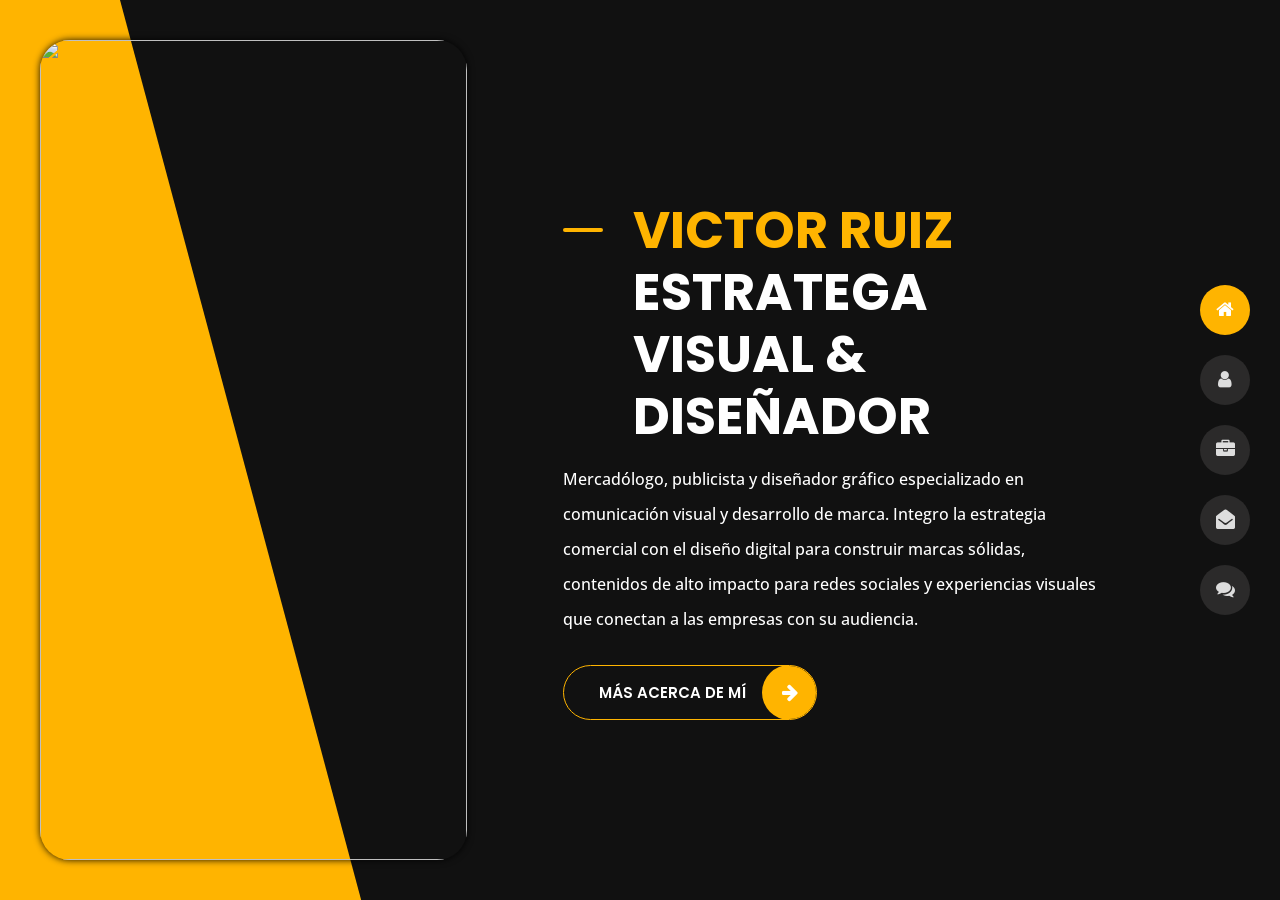
==== dark.html @ c6963984 "Añadir portafolio de Victor Ruiz" ====
﻿<!DOCTYPE html>
<html lang="en">
  <head>
    <meta charset="utf-8">
    <title>Tunis - Personal Portfolio</title>
    <meta name="viewport" content="width=device-width, initial-scale=1">
    <!-- Template Google Fonts -->
    <link href="https://fonts.googleapis.com/css?family=Poppins:400,400i,500,500i,600,600i,700,700i,800,800i,900,900i" rel="stylesheet">
    <link href="https://fonts.googleapis.com/css?family=Open+Sans:300,400,400i,600,600i,700" rel="stylesheet">
    <!-- Template CSS Files -->
    <link href="css/bootstrap.min.css" rel="stylesheet">
    <link href="css/component.css" rel="stylesheet">
    <link href="css/circle.css" rel="stylesheet">
    <link href="css/font-awesome.min.css" rel="stylesheet">
    <link href="css/style.css" rel="stylesheet">
    <!-- CSS Skin File -->
    <link href="css/skins/yellow.css" rel="stylesheet">
    <!-- Modernizr JS File -->
    <script src="js/modernizr.min.js"></script>
  </head>
  <body class="dark home-page">
    <!-- PRELOADER STARTS -->
    <div id="preloader">
      <div class="line"></div>
    </div>
    <!-- PRELOADER ENDS -->
    <!-- Header Starts -->
    <header class="header" id="navbar-collapse-toggle">
      <!-- Fixed Navigation Starts -->
      <ul id="desktop-nav" class="icon-menu d-none d-lg-block">
        <li class="icon-box desktop-nav-element active">
          <i class="fa fa-home"></i>
          <div>
            <h2>Home</h2>
          </div>
        </li>
        <li class="icon-box desktop-nav-element">
          <i class="fa fa-user"></i>
          <div>
            <h2>About</h2>
          </div>
        </li>
        <li class="icon-box desktop-nav-element">
          <i class="fa fa-briefcase"></i>
          <div>
            <h2>Portfolio</h2>
          </div>
        </li>
        <li class="icon-box desktop-nav-element">
          <i class="fa fa-envelope-open"></i>
          <div>
            <h2>Contact</h2>
          </div>
        </li>
        <li class="icon-box desktop-nav-element">
          <i class="fa fa-comments"></i>
          <div>
            <h2>Blog</h2>
          </div>
        </li>
      </ul>
      <!-- Fixed Navigation Ends -->
      <!-- Mobile Menu Starts -->
      <nav class="d-block d-lg-none">
        <div class="inputmobile" id="inputmobile">
          <div id="trigger-mobile" class="trigger-mobile">
            <span></span>
            <span></span>
            <span></span>
          </div>
          <ul class="list-unstyled" id="mobile-nav">
            <li class="mobile-nav-element home-link active">
              <div>
                <i class="fa fa-home"></i>
                <span>Home</span>
              </div>
            </li>
            <li class="mobile-nav-element">
              <div>
                <i class="fa fa-user"></i>
                <span>About</span>
              </div>
            </li>
            <li class="mobile-nav-element">
              <div>
                <i class="fa fa-folder-open"></i>
                <span>Portfolio</span>
              </div>
            </li>
            <li class="mobile-nav-element">
              <div>
                <i class="fa fa-envelope-open"></i>
                <span>Contact</span>
              </div>
            </li>
            <li class="mobile-nav-element">
              <div>
                <i class="fa fa-comments"></i>
                <span>Blog</span>
              </div>
            </li>
          </ul>
        </div>
      </nav>
      <!-- Mobile Menu Ends -->
    </header>
    <!-- Header Ends -->
    <!-- Main Content Starts -->
    <div class="pages">
      <!-- Home Starts -->
      <div class="page page--current" id="home">
        <div class="home">
          <div class="container-fluid main-container container-home p-0">
            <div class="color-block d-none d-lg-block"></div>
            <div class="row home-details-container align-items-center">
			  <img class="col-lg-4 position-fixed d-none d-lg-block" src="http://via.placeholder.com/746x1020.jpg" alt="">
              <div class="col-12 col-lg-8 offset-lg-4 home-details text-left text-sm-center text-lg-left">
                <div>
                  <img src="http://via.placeholder.com/300x300.jpg" class="img-fluid main-img-mobile d-none d-sm-block d-lg-none" alt="my picture">
                  <h1 class="text-uppercase poppins-font">Victor Ruiz <span>Estratega Visual &amp; Diseñador</span>
                  </h1>
                  <p class="open-sans-font">Mercadólogo, publicista y diseñador gráfico especializado en comunicación visual y desarrollo de marca. Integro la estrategia comercial con el diseño digital para construir marcas sólidas, contenidos de alto impacto para redes sociales y experiencias visuales que conectan a las empresas con su audiencia.</p>
                  <a id="link-about" class="button">
                    <span class="button-text">Más acerca de mí</span>
                    <span class="button-icon fa fa-arrow-right"></span>
                  </a>
                </div>
              </div>
            </div>
          </div>
        </div>
      </div>
      <!-- Home Ends -->
      <!-- About Starts -->
      <div class="page" id="about">
        <!-- Main Content Starts -->
        <!-- Section Title Starts -->
        <div class="title-section text-left text-sm-center">
          <h2>ACERCA DE <span>MÍ</span>
          </h2>
          <span class="title-bg">VICTOR RUIZ</span>
        </div>
        <!-- Section Title Ends -->
        <div class="about">
          <div class="main-content">
            <div class="container">
              <div class="row">
                <!-- Personal Info Starts -->
                <div class="col-12 col-lg-5 col-xl-6">
                  <div class="row">
                    <div class="col-12">
                      <h3 class="text-uppercase custom-title mb-0 ft-wt-600">INFORMACIÓN PERSONAL</h3>
                    </div>
                    <div class="col-12 d-block d-sm-none">
                      <img src="http://via.placeholder.com/300x300.jpg" class="img-fluid main-img-mobile" alt="my picture">
                    </div>
                    <div class="col-6">
                      <ul class="about-list list-unstyled open-sans-font">
                        <li>
                          <span class="title">Nombres:</span>
                          <span class="value d-block d-sm-inline-block d-lg-block d-xl-inline-block">Victor Jesus</span>
                        </li>
                        <li>
                          <span class="title">Apellidos:</span>
                          <span class="value d-block d-sm-inline-block d-lg-block d-xl-inline-block">Ruiz Morales</span>
                        </li>
                        <li>
                          <span class="title">Edad:</span>
                          <span class="value d-block d-sm-inline-block d-lg-block d-xl-inline-block">25 años</span>
                        </li>
                        <li>
                          <span class="title">Freelance :</span>
                          <span class="value d-block d-sm-inline-block d-lg-block d-xl-inline-block">Disponible</span>
                        </li>
                      </ul>
                    </div>
                    <div class="col-6">
                      <ul class="about-list list-unstyled open-sans-font">
                        <li>
                          <span class="title">Ubicación:</span>
                          <span class="value d-block d-sm-inline-block d-lg-block d-xl-inline-block">Puebla</span>
                        </li>
                        <li>
                          <span class="title">Teléfono:</span>
                          <span class="value d-block d-sm-inline-block d-lg-block d-xl-inline-block">+52 222 174 9672</span>
                        </li>
                        <li>
                          <span class="title">Email :</span>
                          <span class="value d-block d-sm-inline-block d-lg-block d-xl-inline-block">victxr.ruiz@gmail.com</span>
                        </li>
                        <li>
                          <span class="title">Idiomas:</span>
                          <span class="value d-block d-sm-inline-block d-lg-block d-xl-inline-block">Español, Inglés (B2)</span>
                        </li>
                      </ul>
                    </div>
                    <div class="col-12 mt-3">
                      <a class="button" href="#">
                        <span class="button-text">Descargar CV</span>
                        <span class="button-icon fa fa-download"></span>
                      </a>
                    </div>
                  </div>
                </div>
                <!-- Personal Info Ends -->
                <!-- Boxes Starts -->
                <div class="col-12 col-lg-7 col-xl-6 mt-5 mt-lg-0">
                  <div class="row">
                    <div class="col-6">
                      <div class="box-stats with-margin">
                        <h3 class="poppins-font position-relative">3</h3>
                        <p class="open-sans-font m-0 position-relative text-uppercase">años de <span class="d-block">experiencia</span>
                        </p>
                      </div>
                    </div>
                    <div class="col-6">
                      <div class="box-stats with-margin">
                        <h3 class="poppins-font position-relative">50</h3>
                        <p class="open-sans-font m-0 position-relative text-uppercase">proyectos <span class="d-block">realizados</span>
                        </p>
                      </div>
                    </div>
                    <div class="col-6 mx-auto">
                      <div class="box-stats">
                        <h3 class="poppins-font position-relative">5</h3>
                        <p class="open-sans-font m-0 position-relative text-uppercase">marcas y <span class="d-block">empresas</span>
                        </p>
                      </div>
                    </div>
                  </div>
                </div>
                <!-- Boxes Ends -->
              </div>
              <hr class="separator">
              <!-- Skills Starts -->
              <div class="row">
                <div class="col-12">
                  <h3 class="text-uppercase pb-4 pb-sm-5 mb-3 mb-sm-0 text-left text-sm-center custom-title ft-wt-600">MIS HABILIDADES</h3>
                </div>
                <div class="col-6 col-md-3 mb-3 mb-sm-5">
                  <div class="c100 p80">
                    <span>80%</span>
                    <div class="slice">
                      <div class="bar"></div>
                      <div class="fill"></div>
                    </div>
                  </div>
                  <h6 class="text-uppercase open-sans-font text-center mt-2 mt-sm-4">Photoshop</h6>
                </div>
                <div class="col-6 col-md-3 mb-3 mb-sm-5">
                  <div class="c100 p70">
                    <span>70%</span>
                    <div class="slice">
                      <div class="bar"></div>
                      <div class="fill"></div>
                    </div>
                  </div>
                  <h6 class="text-uppercase open-sans-font text-center mt-2 mt-sm-4">Illustrator</h6>
                </div>
                <div class="col-6 col-md-3 mb-3 mb-sm-5">
                  <div class="c100 p60">
                    <span>60%</span>
                    <div class="slice">
                      <div class="bar"></div>
                      <div class="fill"></div>
                    </div>
                  </div>
                  <h6 class="text-uppercase open-sans-font text-center mt-2 mt-sm-4">Lightroom</h6>
                </div>
                <div class="col-6 col-md-3 mb-3 mb-sm-5">
                  <div class="c100 p50">
                    <span>50%</span>
                    <div class="slice">
                      <div class="bar"></div>
                      <div class="fill"></div>
                    </div>
                  </div>
                  <h6 class="text-uppercase open-sans-font text-center mt-2 mt-sm-4">Premiere</h6>
                </div>
                <div class="col-6 col-md-3 mb-3 mb-sm-5">
                  <div class="c100 p70">
                    <span>70%</span>
                    <div class="slice">
                      <div class="bar"></div>
                      <div class="fill"></div>
                    </div>
                  </div>
                  <h6 class="text-uppercase open-sans-font text-center mt-2 mt-sm-4">Fotografía</h6>
                </div>
                <div class="col-6 col-md-3 mb-3 mb-sm-5">
                  <div class="c100 p40">
                    <span>40%</span>
                    <div class="slice">
                      <div class="bar"></div>
                      <div class="fill"></div>
                    </div>
                  </div>
                  <h6 class="text-uppercase open-sans-font text-center mt-2 mt-sm-4">Streaming en vivo</h6>
                </div>
                <div class="col-6 col-md-3 mb-3 mb-sm-5">
                  <div class="c100 p65">
                    <span>65%</span>
                    <div class="slice">
                      <div class="bar"></div>
                      <div class="fill"></div>
                    </div>
                  </div>
                  <h6 class="text-uppercase open-sans-font text-center mt-2 mt-sm-4">Meta Ads</h6>
                </div>
                <div class="col-6 col-md-3 mb-3 mb-sm-5">
                  <div class="c100 p65">
                    <span>65%</span>
                    <div class="slice">
                      <div class="bar"></div>
                      <div class="fill"></div>
                    </div>
                  </div>
                  <h6 class="text-uppercase open-sans-font text-center mt-2 mt-sm-4">IA Creativa</h6>
                </div>
              </div>
              <!-- Skills Ends -->
              <hr class="separator mt-1">
              <!-- Experience & Education Starts -->
              <div class="row">
                <div class="col-12">
                  <h3 class="text-uppercase pb-5 mb-0 text-left text-sm-center custom-title ft-wt-600">MI TRAYECTORIA</h3>
                </div>
                <div class="col-lg-6 m-15px-tb">
                  <div class="resume-box">
                    <ul>
                      <li>
                        <div class="icon">
                          <i class="fa fa-briefcase"></i>
                        </div>
                        <span class="time open-sans-font text-uppercase">ENERO 2025 – ACTUALIDAD</span>
                        <h5 class="poppins-font text-uppercase">DISEÑADOR GRÁFICO <span class="place open-sans-font">UNIVERSIDAD DEL VALLE DE PUEBLA</span>
                        </h5>
                        <p class="open-sans-font">Desarrollo de contenido gráfico y audiovisual para redes sociales institucionales y marcas relacionadas, incluyendo UNIVATOUR, VICELO e ICOSUR. Diseño de identidades gráficas, materiales publicitarios y piezas de comunicación para eventos institucionales y comerciales. Realización de fotografía de eventos y producto, así como operación de cámaras y sistemas TriCaster para transmisiones en vivo.</p>
                      </li>
                      <li>
                        <div class="icon">
                          <i class="fa fa-briefcase"></i>
                        </div>
                        <span class="time open-sans-font text-uppercase">AGOSTO 2022 – MAYO 2023</span>
                        <h5 class="poppins-font text-uppercase">COMUNICACIÓN SOCIAL Y DISEÑO GRÁFICO <span class="place open-sans-font">INSTITUTO DE LA JUVENTUD DEL MUNICIPIO DE PUEBLA</span>
                        </h5>
                        <p class="open-sans-font">Diseño de materiales gráficos de gran formato para eventos institucionales, incluyendo banners y paredes gráficas. Creación de contenido para redes sociales dirigido al público juvenil y colaboración en la estrategia de comunicación e imagen institucional.</p>
                      </li>
                      <li>
                        <div class="icon">
                          <i class="fa fa-briefcase"></i>
                        </div>
                        <span class="time open-sans-font text-uppercase">FEBRERO 2022 – AGOSTO 2022</span>
                        <h5 class="poppins-font text-uppercase">AUXILIAR DE DISEÑO GRÁFICO <span class="place open-sans-font">GLOBAL MEDIA INVESTMENT</span>
                        </h5>
                        <p class="open-sans-font">Diseño de contenido para redes sociales y desarrollo de materiales gráficos para marcas como Talina Salinas Beauty Studio, G Life, Universidad UHS y Tiendas Neto, siguiendo sus manuales de identidad y lineamientos visuales.</p>
                      </li>
                      <li>
                        <div class="icon">
                          <i class="fa fa-briefcase"></i>
                        </div>
                        <span class="time open-sans-font text-uppercase">MAYO 2021 – ENERO 2022</span>
                        <h5 class="poppins-font text-uppercase">COMMUNITY MANAGER <span class="place open-sans-font">PAVELO'S PIZZA</span>
                        </h5>
                        <p class="open-sans-font">Gestión de redes sociales, creación de contenido digital y atención a la comunidad. Producción de fotografía de producto y videos publicitarios para plataformas digitales.</p>
                      </li>
                    </ul>
                  </div>
                </div>
                <div class="col-lg-6 m-15px-tb">
                  <div class="resume-box">
                    <ul>
                      <li>
                        <div class="icon">
                          <i class="fa fa-graduation-cap"></i>
                        </div>
                        <span class="time open-sans-font text-uppercase">AGOSTO 2025 – DICIEMBRE 2026</span>
                        <h5 class="poppins-font text-uppercase">MAESTRÍA EN DISEÑO GRÁFICO DIGITAL <span class="place open-sans-font">INSTITUTO DE ESTUDIOS UNIVERSITARIOS (IEU)</span>
                        </h5>
                        <p class="open-sans-font">Formación especializada en diseño digital, comunicación visual y desarrollo de soluciones gráficas.</p>
                      </li>
                      <li>
                        <div class="icon">
                          <i class="fa fa-graduation-cap"></i>
                        </div>
                        <span class="time open-sans-font text-uppercase">2020 – 2023</span>
                        <h5 class="poppins-font text-uppercase">LICENCIATURA EN MERCADOTECNIA Y PUBLICIDAD <span class="place open-sans-font">INSTITUTO DE ESTUDIOS UNIVERSITARIOS (IEU)</span>
                        </h5>
                        <p class="open-sans-font">Formación en marketing, publicidad, comunicación estratégica y desarrollo de conceptos creativos.</p>
                      </li>
                    </ul>
                  </div>
                </div>
              </div>
              <!-- Experience & Education Ends -->
            </div>
          </div>
        </div>
        <!-- Main Content Ends -->
      </div>
      <!-- About Ends -->
      <!-- Portfolio Starts -->
      <div class="page" id="portfolio">
        <!-- Main Content Starts -->
        <div class="portfolio">
          <!-- Page Title Starts -->
          <div class="title-section text-left text-sm-center">
            <h2>my <span>portfolio</span>
            </h2>
            <span class="title-bg">works</span>
          </div>
          <!-- Page Title Ends -->
          <div class="main-content text-center">
            <div id="grid-gallery" class="container grid-gallery">
              <!-- Portfolio Grid Starts -->
              <div class="grid-wrap">
                <ul class="row grid gridlist">
                  <!-- Portfolio Item Starts -->
                  <li>
                    <figure>
                      <img src="http://via.placeholder.com/895x552.jpg" alt="Portolio Image">
                      <div>
                        <span>Image Project</span>
                      </div>
                    </figure>
                  </li>
                  <!-- Portfolio Item Ends -->
                  <!-- Portfolio Item Starts -->
                  <li>
                    <figure>
                      <img src="http://via.placeholder.com/895x552.jpg" alt="Portolio Image">
                      <div>
                        <span>Youtube Project</span>
                      </div>
                    </figure>
                  </li>
                  <!-- Portfolio Item Ends -->
                  <!-- Portfolio Item Starts -->
                  <li>
                    <figure>
                      <img src="http://via.placeholder.com/895x552.jpg" alt="Portolio Image">
                      <div>
                        <span>Slider Project</span>
                      </div>
                    </figure>
                  </li>
                  <!-- Portfolio Item Ends -->
                  <!-- Portfolio Item Starts -->
                  <li>
                    <figure>
                      <img src="http://via.placeholder.com/895x552.jpg" alt="Portolio Image">
                      <div>
                        <span>Local Video Project</span>
                      </div>
                    </figure>
                  </li>
                  <!-- Portfolio Item Ends -->
                  <!-- Portfolio Item Starts -->
                  <li>
                    <figure>
                      <img src="http://via.placeholder.com/895x552.jpg" alt="Portolio Image">
                      <div>
                        <span>Image Project</span>
                      </div>
                    </figure>
                  </li>
                  <!-- Portfolio Item Ends -->
                  <!-- Portfolio Item Starts -->
                  <li>
                    <figure>
                      <img src="http://via.placeholder.com/895x552.jpg" alt="Portolio Image">
                      <div>
                        <span>Image Project</span>
                      </div>
                    </figure>
                  </li>
                  <!-- Portfolio Item Ends -->
                  <!-- Portfolio Item Starts -->
                  <li>
                    <figure>
                      <img src="http://via.placeholder.com/895x552.jpg" alt="Portolio Image">
                      <div>
                        <span>Image Project</span>
                      </div>
                    </figure>
                  </li>
                  <!-- Portfolio Item Ends -->
                  <!-- Portfolio Item Starts -->
                  <li>
                    <figure>
                      <img src="http://via.placeholder.com/895x552.jpg" alt="Portolio Image">
                      <div>
                        <span>Image Project</span>
                      </div>
                    </figure>
                  </li>
                  <!-- Portfolio Item Ends -->
                  <!-- Portfolio Item Starts -->
                  <li>
                    <figure>
                      <img src="http://via.placeholder.com/895x552.jpg" alt="Portolio Image">
                      <div>
                        <span>Image Project</span>
                      </div>
                    </figure>
                  </li>
                  <!-- Portfolio Item Ends -->
                </ul>
              </div>
              <!-- Portfolio Grid Ends -->
              <!-- Portfolio Details Starts -->
              <div class="slideshow">
                <ul>
                  <!-- Portfolio Item Detail Starts -->
                  <li>
                    <figure>
                      <!-- Project Details Starts -->
                      <figcaption>
                        <h3>Image Project</h3>
                        <div class="row open-sans-font">
                          <div class="col-12 col-sm-6 mb-2">
                            <i class="fa fa-file-text-o pr-2"></i>
                            <span class="project-label">Project </span>: <span class="ft-wt-600 uppercase">Website</span>
                          </div>
                          <div class="col-12 col-sm-6 mb-2">
                            <i class="fa fa-user-o pr-2"></i>
                            <span class="project-label">Client </span>: <span class="ft-wt-600 uppercase">Envato</span>
                          </div>
                          <div class="col-12 col-sm-6 mb-2">
                            <i class="fa fa-code pr-2"></i>
                            <span class="project-label">Langages </span>: <span class="ft-wt-600 uppercase">HTML, CSS, Javascript</span>
                          </div>
                          <div class="col-12 col-sm-6 mb-2">
                            <i class="fa fa-external-link pr-2"></i>
                            <span class="project-label">Preview </span>: <span class="ft-wt-600 uppercase">
                              <a href="#" target="_blank">www.envato.com</a>
                            </span>
                          </div>
                        </div>
                      </figcaption>
                      <!-- Project Details Ends -->
                      <!-- Main Project Content Starts -->
                      <img src="http://via.placeholder.com/895x552.jpg" alt="Portolio Image">
                      <!-- Main Project Content Ends -->
                    </figure>
                  </li>
                  <!-- Portfolio Item Detail Ends -->
                  <!-- Portfolio Item Detail Starts -->
                  <li>
                    <figure>
                      <!-- Project Details Starts -->
                      <figcaption>
                        <h3>Youtube Project</h3>
                        <div class="row open-sans-font">
                          <div class="col-6 mb-2">
                            <i class="fa fa-file-text-o pr-2"></i>
                            <span class="project-label">Project </span>: <span class="ft-wt-600 uppercase">Video</span>
                          </div>
                          <div class="col-6 mb-2">
                            <i class="fa fa-user-o pr-2"></i>
                            <span class="project-label">Client </span>: <span class="ft-wt-600 uppercase">Videohive</span>
                          </div>
                          <div class="col-6 mb-2">
                            <i class="fa fa-code pr-2"></i>
                            <span class="project-label">Langages </span>: <span class="ft-wt-600 uppercase">Adobe After Effects</span>
                          </div>
                          <div class="col-6 mb-2">
                            <i class="fa fa-external-link pr-2"></i>
                            <span class="project-label">Preview </span>: <span class="ft-wt-600 uppercase">
                              <a href="#" target="_blank">www.videohive.net</a>
                            </span>
                          </div>
                        </div>
                      </figcaption>
                      <!-- Project Details Ends -->
                      <!-- Main Project Content Starts -->
                      <div class="videocontainer">
                        <iframe class="youtube-video" src="https://www.youtube.com/embed/7e90gBu4pas?enablejsapi=1&version=3&playerapiid=ytplayer" allowfullscreen></iframe>
                      </div>
                      <!-- Main Project Content Ends -->
                    </figure>
                  </li>
                  <!-- Portfolio Item Detail Ends -->
                  <!-- Portfolio Item Detail Starts -->
                  <li>
                    <figure>
                      <!-- Project Details Starts -->
                      <figcaption>
                        <h3>Slider Project</h3>
                        <div class="row open-sans-font">
                          <div class="col-6 mb-2">
                            <i class="fa fa-file-text-o pr-2"></i>
                            <span class="project-label">Project </span>: <span class="ft-wt-600 uppercase">Website</span>
                          </div>
                          <div class="col-6 mb-2">
                            <i class="fa fa-user-o pr-2"></i>
                            <span class="project-label">Client </span>: <span class="ft-wt-600 uppercase">Themeforest</span>
                          </div>
                          <div class="col-6 mb-2">
                            <i class="fa fa-code pr-2"></i>
                            <span class="project-label">Langages </span>: <span class="ft-wt-600 uppercase">HTML, CSS, Javascript</span>
                          </div>
                          <div class="col-6 mb-2">
                            <i class="fa fa-external-link pr-2"></i>
                            <span class="project-label">Preview </span>: <span class="ft-wt-600 uppercase">
                              <a href="#" target="_blank">www.themeforest.net</a>
                            </span>
                          </div>
                        </div>
                      </figcaption>
                      <!-- Project Details Ends -->
                      <!-- Main Project Content Starts -->
                      <div id="slider" class="carousel slide portfolio-slider" data-ride="carousel" data-interval="false">
                        <ol class="carousel-indicators">
                          <li data-target="#slider" data-slide-to="0" class="active"></li>
                          <li data-target="#slider" data-slide-to="1"></li>
                          <li data-target="#slider" data-slide-to="2"></li>
                        </ol>
                        <!-- The slideshow -->
                        <div class="carousel-inner">
                          <div class="carousel-item active">
                            <img src="http://via.placeholder.com/895x552.jpg" alt="slide 1">
                          </div>
                          <div class="carousel-item">
                            <img src="http://via.placeholder.com/895x552.jpg" alt="slide 2">
                          </div>
                          <div class="carousel-item">
                            <img src="http://via.placeholder.com/895x552.jpg" alt="slide 3">
                          </div>
                        </div>
                      </div>
                      <!-- Main Project Content Ends -->
                    </figure>
                  </li>
                  <!-- Portfolio Item Detail Ends -->
                  <!-- Portfolio Item Detail Starts -->
                  <li>
                    <figure>
                      <!-- Project Details Starts -->
                      <figcaption>
                        <h3>Local Video Project</h3>
                        <div class="row open-sans-font">
                          <div class="col-6 mb-2">
                            <i class="fa fa-file-text-o pr-2"></i>
                            <span class="project-label">Project </span>: <span class="ft-wt-600 uppercase">Video</span>
                          </div>
                          <div class="col-6 mb-2">
                            <i class="fa fa-user-o pr-2"></i>
                            <span class="project-label">Client </span>: <span class="ft-wt-600 uppercase">Videohive</span>
                          </div>
                          <div class="col-6 mb-2">
                            <i class="fa fa-code pr-2"></i>
                            <span class="project-label">Langages </span>: <span class="ft-wt-600 uppercase">Adobe Premium</span>
                          </div>
                          <div class="col-6 mb-2">
                            <i class="fa fa-external-link pr-2"></i>
                            <span class="project-label">Preview </span>: <span class="ft-wt-600 uppercase">
                              <a href="#" target="_blank">www.envato.com</a>
                            </span>
                          </div>
                        </div>
                      </figcaption>
                      <!-- Project Details Ends -->
                      <!-- Main Project Content Starts -->
                      <video id="video" class="responsive-video" controls poster="img/projects/project-1.jpg">
                        <source src="img/projects/video.mp4" type="video/mp4">
                      </video>
                      <!-- Main Project Content Ends -->
                    </figure>
                  </li>
                  <!-- Portfolio Item Detail Ends -->
                  <!-- Portfolio Item Detail Starts -->
                  <li>
                    <figure>
                      <!-- Project Details Starts -->
                      <figcaption>
                        <h3>Image Project</h3>
                        <div class="row open-sans-font">
                          <div class="col-6 mb-2">
                            <i class="fa fa-file-text-o pr-2"></i>
                            <span class="project-label">Project </span>: <span class="ft-wt-600 uppercase">Website</span>
                          </div>
                          <div class="col-6 mb-2">
                            <i class="fa fa-user-o pr-2"></i>
                            <span class="project-label">Client </span>: <span class="ft-wt-600 uppercase">Envato</span>
                          </div>
                          <div class="col-6 mb-2">
                            <i class="fa fa-code pr-2"></i>
                            <span class="project-label">Langages </span>: <span class="ft-wt-600 uppercase">HTML, CSS, Javascript</span>
                          </div>
                          <div class="col-6 mb-2">
                            <i class="fa fa-external-link pr-2"></i>
                            <span class="project-label">Preview </span>: <span class="ft-wt-600 uppercase">
                              <a href="#" target="_blank">www.envato.com</a>
                            </span>
                          </div>
                        </div>
                      </figcaption>
                      <!-- Project Details Ends -->
                      <!-- Main Project Content Starts -->
                      <img src="http://via.placeholder.com/895x552.jpg" alt="Portolio Image">
                      <!-- Main Project Content Ends -->
                    </figure>
                  </li>
                  <!-- Portfolio Item Detail Ends -->
                  <!-- Portfolio Item Detail Starts -->
                  <li>
                    <figure>
                      <!-- Project Details Starts -->
                      <figcaption>
                        <h3>Image Project</h3>
                        <div class="row open-sans-font">
                          <div class="col-6 mb-2">
                            <i class="fa fa-file-text-o pr-2"></i>
                            <span class="project-label">Project </span>: <span class="ft-wt-600 uppercase">Website</span>
                          </div>
                          <div class="col-6 mb-2">
                            <i class="fa fa-user-o pr-2"></i>
                            <span class="project-label">Client </span>: <span class="ft-wt-600 uppercase">Envato</span>
                          </div>
                          <div class="col-6 mb-2">
                            <i class="fa fa-code pr-2"></i>
                            <span class="project-label">Langages </span>: <span class="ft-wt-600 uppercase">HTML, CSS, Javascript</span>
                          </div>
                          <div class="col-6 mb-2">
                            <i class="fa fa-external-link pr-2"></i>
                            <span class="project-label">Preview </span>: <span class="ft-wt-600 uppercase">
                              <a href="#" target="_blank">www.envato.com</a>
                            </span>
                          </div>
                        </div>
                      </figcaption>
                      <!-- Project Details Ends -->
                      <!-- Main Project Content Starts -->
                      <img src="http://via.placeholder.com/895x552.jpg" alt="Portolio Image">
                      <!-- Main Project Content Ends -->
                    </figure>
                  </li>
                  <!-- Portfolio Item Detail Ends -->
                  <!-- Portfolio Item Detail Starts -->
                  <li>
                    <figure>
                      <!-- Project Details Starts -->
                      <figcaption>
                        <h3>Image Project</h3>
                        <div class="row open-sans-font">
                          <div class="col-6 mb-2">
                            <i class="fa fa-file-text-o pr-2"></i>
                            <span class="project-label">Project </span>: <span class="ft-wt-600 uppercase">Website</span>
                          </div>
                          <div class="col-6 mb-2">
                            <i class="fa fa-user-o pr-2"></i>
                            <span class="project-label">Client </span>: <span class="ft-wt-600 uppercase">Envato</span>
                          </div>
                          <div class="col-6 mb-2">
                            <i class="fa fa-code pr-2"></i>
                            <span class="project-label">Langages </span>: <span class="ft-wt-600 uppercase">HTML, CSS, Javascript</span>
                          </div>
                          <div class="col-6 mb-2">
                            <i class="fa fa-external-link pr-2"></i>
                            <span class="project-label">Preview </span>: <span class="ft-wt-600 uppercase">
                              <a href="#" target="_blank">www.envato.com</a>
                            </span>
                          </div>
                        </div>
                      </figcaption>
                      <!-- Project Details Ends -->
                      <!-- Main Project Content Starts -->
                      <img src="http://via.placeholder.com/895x552.jpg" alt="Portolio Image">
                      <!-- Main Project Content Ends -->
                    </figure>
                  </li>
                  <!-- Portfolio Item Detail Ends -->
                  <!-- Portfolio Item Detail Starts -->
                  <li>
                    <figure>
                      <!-- Project Details Starts -->
                      <figcaption>
                        <h3>Image Project</h3>
                        <div class="row open-sans-font">
                          <div class="col-6 mb-2">
                            <i class="fa fa-file-text-o pr-2"></i>
                            <span class="project-label">Project </span>: <span class="ft-wt-600 uppercase">Website</span>
                          </div>
                          <div class="col-6 mb-2">
                            <i class="fa fa-user-o pr-2"></i>
                            <span class="project-label">Client </span>: <span class="ft-wt-600 uppercase">Envato</span>
                          </div>
                          <div class="col-6 mb-2">
                            <i class="fa fa-code pr-2"></i>
                            <span class="project-label">Langages </span>: <span class="ft-wt-600 uppercase">HTML, CSS, Javascript</span>
                          </div>
                          <div class="col-6 mb-2">
                            <i class="fa fa-external-link pr-2"></i>
                            <span class="project-label">Preview </span>: <span class="ft-wt-600 uppercase">
                              <a href="#" target="_blank">www.envato.com</a>
                            </span>
                          </div>
                        </div>
                      </figcaption>
                      <!-- Project Details Ends -->
                      <!-- Main Project Content Starts -->
                      <img src="http://via.placeholder.com/895x552.jpg" alt="Portolio Image">
                      <!-- Main Project Content Ends -->
                    </figure>
                  </li>
                  <!-- Portfolio Item Detail Ends -->
                  <!-- Portfolio Item Detail Starts -->
                  <li>
                    <figure>
                      <!-- Project Details Starts -->
                      <figcaption>
                        <h3>Image Project</h3>
                        <div class="row open-sans-font">
                          <div class="col-6 mb-2">
                            <i class="fa fa-file-text-o pr-2"></i>
                            <span class="project-label">Project </span>: <span class="ft-wt-600 uppercase">Website</span>
                          </div>
                          <div class="col-6 mb-2">
                            <i class="fa fa-user-o pr-2"></i>
                            <span class="project-label">Client </span>: <span class="ft-wt-600 uppercase">Envato</span>
                          </div>
                          <div class="col-6 mb-2">
                            <i class="fa fa-code pr-2"></i>
                            <span class="project-label">Langages </span>: <span class="ft-wt-600 uppercase">HTML, CSS, Javascript</span>
                          </div>
                          <div class="col-6 mb-2">
                            <i class="fa fa-external-link pr-2"></i>
                            <span class="project-label">Preview </span>: <span class="ft-wt-600 uppercase">
                              <a href="#" target="_blank">www.envato.com</a>
                            </span>
                          </div>
                        </div>
                      </figcaption>
                      <!-- Project Details Ends -->
                      <!-- Main Project Content Starts -->
                      <img src="http://via.placeholder.com/895x552.jpg" alt="Portolio Image">
                      <!-- Main Project Content Ends -->
                    </figure>
                  </li>
                  <!-- Portfolio Item Detail Ends -->
                </ul>
                <!-- Portfolio Navigation Starts -->
                <nav>
                  <span class="icon nav-prev">
                    <img src="img/projects/navigation/left-arrow.png" alt="previous">
                  </span>
                  <span class="icon nav-next">
                    <img src="img/projects/navigation/right-arrow.png" alt="next">
                  </span>
                  <span class="nav-close">
                    <img src="img/projects/navigation/close-button.png" alt="close">
                  </span>
                </nav>
                <!-- Portfolio Navigation Ends -->
              </div>
            </div>
          </div>
        </div>
        <!-- Main Content Ends -->
      </div>
      <!-- Portfolio Ends -->
      <!-- Contact Starts -->
      <div class="page" id="contact">
        <div class="contact">
          <div class="title-section text-left text-sm-center">
            <h2>get in <span>touch</span>
            </h2>
            <span class="title-bg">contact</span>
          </div>
          <div class="main-content">
            <div class="container">
              <div class="row">
                <!-- Left Side Starts -->
                <div class="col-12 col-lg-4">
                  <h3 class="text-uppercase custom-title mb-0 ft-wt-600 pb-3">Don't be shy !</h3>
                  <p class="open-sans-font mb-3">Feel free to get in touch with me. I am always open to discussing new projects, creative ideas or opportunities to be part of your visions.</p>
                  <p class="open-sans-font custom-span-contact position-relative">
                    <i class="fa fa-envelope-open position-absolute"></i>
                    <span class="d-block">mail me</span>steve@mail.com
                  </p>
                  <p class="open-sans-font custom-span-contact position-relative">
                    <i class="fa fa-phone-square position-absolute"></i>
                    <span class="d-block">call me</span>+216 21 184 010
                  </p>
                  <ul class="social list-unstyled pt-1 mb-5">
                    <li class="facebook">
                      <a title="Facebook" href="#">
                        <i class="fa fa-facebook"></i>
                      </a>
                    </li>
                    <li class="twitter">
                      <a title="Twitter" href="#">
                        <i class="fa fa-twitter"></i>
                      </a>
                    </li>
                    <li class="youtube">
                      <a title="Youtube" href="#">
                        <i class="fa fa-youtube"></i>
                      </a>
                    </li>
                    <li class="dribbble">
                      <a title="Dribbble" href="#">
                        <i class="fa fa-dribbble"></i>
                      </a>
                    </li>
                  </ul>
                </div>
                <!-- Left Side Ends -->
                <!-- Contact Form Starts -->
                <div class="col-12 col-lg-8">
                  <form class="contactform" method="post" action="php/process-form.php">
                    <div class="contactform">
                      <div class="row">
                        <div class="col-12 col-md-4">
                          <input autocomplete="off" type="text" name="name" placeholder="YOUR NAME">
                        </div>
                        <div class="col-12 col-md-4">
                          <input autocomplete="off" type="email" name="email" placeholder="YOUR EMAIL">
                        </div>
                        <div class="col-12 col-md-4">
                          <input autocomplete="off" type="text" name="subject" placeholder="YOUR SUBJECT">
                        </div>
                        <div class="col-12">
                          <textarea name="message" placeholder="YOUR MESSAGE"></textarea>
                          <button type="submit" class="button">
                            <span class="button-text">Send Message</span>
                            <span class="button-icon fa fa-send"></span>
                          </button>
                        </div>
                        <div class="col-12 form-message">
                          <span class="output_message text-center font-weight-600 text-uppercase"></span>
                        </div>
                      </div>
                    </div>
                  </form>
                </div>
                <!-- Contact Form Ends -->
              </div>
            </div>
          </div>
        </div>
      </div>
      <!-- Contact Ends -->
      <!-- Blog Starts -->
      <div class="page" id="blog">
        <div class="blog">
          <!-- Page Title Starts -->
          <div class="title-section text-left text-sm-center">
            <h2>my <span>blog</span>
            </h2>
            <span class="title-bg">posts</span>
          </div>
          <!-- Page Title Ends -->
          <!-- Main Content Starts -->
          <div class="main-content">
            <div class="container">
              <!-- Articles Starts -->
              <div class="row">
                <!-- Article Starts -->
                <div class="col-12 col-md-6 col-lg-6 col-xl-4 mb-30">
                  <article class="post-container">
                    <div class="post-thumb">
                      <a href="blog-post-dark.html" class="d-block position-relative overflow-hidden">
                        <img src="http://via.placeholder.com/895x552.jpg" class="img-fluid" alt="Blog Post">
                      </a>
                    </div>
                    <div class="post-content">
                      <div class="entry-header">
                        <h3>
                          <a href="blog-post-dark.html">How to Own Your Audience by Creating an Email List</a>
                        </h3>
                      </div>
                      <div class="entry-content open-sans-font">
                        <p>Lorem ipsum dolor sit amet, consetetur sadipscing elitr, sed diam nonumy eirmod tempor invidunt ut labore... </p>
                      </div>
                    </div>
                  </article>
                </div>
                <!-- Article Ends -->
                <!-- Article Starts -->
                <div class="col-12 col-md-6 col-lg-6 col-xl-4 mb-30">
                  <article class="post-container">
                    <div class="post-thumb">
                      <a href="blog-post-dark.html" class="d-block position-relative overflow-hidden">
                        <img src="http://via.placeholder.com/895x552.jpg" class="img-fluid" alt="">
                      </a>
                    </div>
                    <div class="post-content">
                      <div class="entry-header">
                        <h3>
                          <a href="blog-post-dark.html">Top 10 Toolkits for Deep Learning in 2020</a>
                        </h3>
                      </div>
                      <div class="entry-content open-sans-font">
                        <p>Lorem ipsum dolor sit amet, consetetur sadipscing elitr, sed diam nonumy eirmod tempor invidunt ut labore... </p>
                      </div>
                    </div>
                  </article>
                </div>
                <!-- Article Ends -->
                <!-- Article Starts -->
                <div class="col-12 col-md-6 col-lg-6 col-xl-4 mb-30">
                  <article class="post-container">
                    <div class="post-thumb">
                      <a href="blog-post-dark.html" class="d-block position-relative overflow-hidden">
                        <img src="http://via.placeholder.com/895x552.jpg" class="img-fluid" alt="">
                      </a>
                    </div>
                    <div class="post-content">
                      <div class="entry-header">
                        <h3>
                          <a href="blog-post-dark.html">Everything You Need to Know About Web Accessibility</a>
                        </h3>
                      </div>
                      <div class="entry-content open-sans-font">
                        <p>Lorem ipsum dolor sit amet, consetetur sadipscing elitr, sed diam nonumy eirmod tempor invidunt ut labore... </p>
                      </div>
                    </div>
                  </article>
                </div>
                <!-- Article Ends -->
                <!-- Article Starts -->
                <div class="col-12 col-md-6 col-lg-6 col-xl-4 mb-30">
                  <article class="post-container">
                    <div class="post-thumb">
                      <a href="blog-post-dark.html" class="d-block position-relative overflow-hidden">
                        <img src="http://via.placeholder.com/895x552.jpg" class="img-fluid" alt="">
                      </a>
                    </div>
                    <div class="post-content">
                      <div class="entry-header">
                        <h3>
                          <a href="blog-post-dark.html">How to Inject Humor & Comedy Into Your Brand</a>
                        </h3>
                      </div>
                      <div class="entry-content open-sans-font">
                        <p>Lorem ipsum dolor sit amet, consetetur sadipscing elitr, sed diam nonumy eirmod tempor invidunt ut labore... </p>
                      </div>
                    </div>
                  </article>
                </div>
                <!-- Article Ends -->
                <!-- Article Starts -->
                <div class="col-12 col-md-6 col-lg-6 col-xl-4 mb-30">
                  <article class="post-container">
                    <div class="post-thumb">
                      <a href="blog-post-dark.html" class="d-block position-relative overflow-hidden">
                        <img src="http://via.placeholder.com/895x552.jpg" class="img-fluid" alt="">
                      </a>
                    </div>
                    <div class="post-content">
                      <div class="entry-header">
                        <h3>
                          <a href="blog-post-dark.html">Women in Web Design: How To Achieve Success</a>
                        </h3>
                      </div>
                      <div class="entry-content open-sans-font">
                        <p>Lorem ipsum dolor sit amet, consetetur sadipscing elitr, sed diam nonumy eirmod tempor invidunt ut labore... </p>
                      </div>
                    </div>
                  </article>
                </div>
                <!-- Article Ends -->
                <!-- Article Starts -->
                <div class="col-12 col-md-6 col-lg-6 col-xl-4 mb-30">
                  <article class="post-container">
                    <div class="post-thumb">
                      <a href="blog-post-dark.html" class="d-block position-relative overflow-hidden">
                        <img src="http://via.placeholder.com/895x552.jpg" class="img-fluid" alt="">
                      </a>
                    </div>
                    <div class="post-content">
                      <div class="entry-header">
                        <h3>
                          <a href="blog-post-dark.html">Evergreen versus topical content: An overview</a>
                        </h3>
                      </div>
                      <div class="entry-content open-sans-font">
                        <p>Lorem ipsum dolor sit amet, consetetur sadipscing elitr, sed diam nonumy eirmod tempor invidunt ut labore... </p>
                      </div>
                    </div>
                  </article>
                </div>
                <!-- Article Ends -->
                <!-- Pagination Starts -->
                <div class="col-12 mt-4">
                  <nav>
                    <ul class="pagination justify-content-center mb-0">
                      <li class="page-item">
                        <a class="page-link" href="#">1</a>
                      </li>
                      <li class="page-item active">
                        <a class="page-link" href="#">2</a>
                      </li>
                      <li class="page-item">
                        <a class="page-link" href="#">3</a>
                      </li>
                      <li class="page-item">
                        <a class="page-link" href="#">4</a>
                      </li>
                    </ul>
                  </nav>
                </div>
                <!-- Pagination Ends -->
              </div>
              <!-- Articles Ends -->
            </div>
          </div>
        </div>
      </div>
      <!-- Blog Ends -->
    </div>
    <!-- Main Content Ends -->
    <!-- Template JS Files -->
    <script src="js/jquery-3.7.1.min.js"></script>
    <script src="js/imagesloaded.pkgd.min.js"></script>
    <script src="js/masonry.pkgd.min.js"></script>
    <script src="js/classie.js"></script>
    <script src="js/main.js"></script>
    <script src="js/cbpGridGallery.js"></script>
    <script src="js/jquery.hoverdir.js"></script>
	<script src="js/bootstrap.js"></script>
	<script src="js/popper.min.js"></script>
    <script src="js/menu.js"></script>
    <script src="js/custom.js"></script>
  </body>
</html>
---- css/component.css ----
html,
body {
	min-height: 100vh;
	overflow-x: hidden;
}

.js .pages {
	position: relative;
	width: 100vw;
	height: 100vh;
	z-index: 0;
	overflow: hidden;
}

.page {
	display: -webkit-box;
	display: -ms-flexbox;
	display: flex;
	-webkit-box-orient: vertical;
	-webkit-box-direction: normal;
	-ms-flex-direction: column;
	flex-direction: column;
}

.js .page {
	position: absolute;
	top: 0;
	left: 0;
	width: 100%;
	height: 100%;
	visibility: hidden;
	z-index: 1;
	min-height: 100%;
	opacity: 0;
}

.js .page--current {
	visibility: visible;
	position: relative;
	overflow: auto;
	opacity: 1;
}

/* Revealers */

.revealer {
	width: 100vw;
	height: 100vh;
	position: fixed;
	z-index: 1000;
	pointer-events: none;
}

.revealer--cornertopleft,
.revealer--cornertopright,
.revealer--cornerbottomleft,
.revealer--cornerbottomright {
	top: 50%;
	left: 50%;
}

.revealer--top,
.revealer--bottom {
	left: 0;
}

.revealer--right,
.revealer--left {
	top: 50%;
	left: 50%;
}

.revealer--top {
	bottom: 100%;
}

.revealer--bottom {
	top: 100%;
}

.revealer__layer {
	position: absolute;
	width: 100%;
	height: 100%;
	top: 0;
	left: 0;
	background: #ddd;
}

.dark .revealer__layer:first-child,
.dark .revealer__layer:nth-child(3) {
	background-color: #222 !important;
}

.light .revealer__layer:first-child,
.light .revealer__layer:nth-child(3) {
	background-color: #eee !important;
}

/* Revealer effects */


/* One layer effect (effect-1) */

.anim--effect-1 .page:first-child {
	background: #605BD4;
}

.anim--effect-1 .page:nth-child(2) {
	background: #FF6EAE;
}

.anim--effect-1 .revealer--animate .revealer__layer {
	-webkit-animation: anim-effect-1 1.5s cubic-bezier(0.2, 1, 0.3, 1) forwards;
	animation: anim-effect-1 1.5s cubic-bezier(0.2, 1, 0.3, 1) forwards;
}

@-webkit-keyframes anim-effect-1 {
	0% {
		-webkit-transform: translate3d(0, 0, 0);
		transform: translate3d(0, 0, 0);
	}
	35%,
	65% {
		-webkit-transform: translate3d(0, -100%, 0);
		transform: translate3d(0, -100%, 0);
	}
	100% {
		-webkit-transform: translate3d(0, -200%, 0);
		transform: translate3d(0, -200%, 0);
	}
}

@keyframes anim-effect-1 {
	0% {
		-webkit-transform: translate3d(0, 0, 0);
		transform: translate3d(0, 0, 0);
	}
	35%,
	65% {
		-webkit-transform: translate3d(0, -100%, 0);
		transform: translate3d(0, -100%, 0);
	}
	100% {
		-webkit-transform: translate3d(0, -200%, 0);
		transform: translate3d(0, -200%, 0);
	}
}


/* Two layer effect (effect-2) */

.anim--effect-2 .page:first-child {
	background: #9cdab1;
}

.anim--effect-2 .page:nth-child(2) {
	background: #F9C969;
}

.anim--effect-2 .revealer--animate .revealer__layer {
	-webkit-animation: anim-effect-2-1 1.5s cubic-bezier(0.7, 0, 0.3, 1) forwards;
	animation: anim-effect-2-1 1.5s cubic-bezier(0.7, 0, 0.3, 1) forwards;
}

.anim--effect-2 .revealer--animate .revealer__layer:nth-child(2) {
	-webkit-animation-name: anim-effect-2-2;
	animation-name: anim-effect-2-2;
}

@-webkit-keyframes anim-effect-2-1 {
	0% {
		-webkit-transform: translate3d(0, 0, 0);
		transform: translate3d(0, 0, 0);
	}
	30%,
	70% {
		-webkit-transform: translate3d(0, -100%, 0);
		transform: translate3d(0, -100%, 0);
		-webkit-animation-timing-function: cubic-bezier(0.7, 0, 0.3, 1);
		animation-timing-function: cubic-bezier(0.7, 0, 0.3, 1);
	}
	100% {
		-webkit-transform: translate3d(0, -200%, 0);
		transform: translate3d(0, -200%, 0);
	}
}

@keyframes anim-effect-2-1 {
	0% {
		-webkit-transform: translate3d(0, 0, 0);
		transform: translate3d(0, 0, 0);
	}
	30%,
	70% {
		-webkit-transform: translate3d(0, -100%, 0);
		transform: translate3d(0, -100%, 0);
		-webkit-animation-timing-function: cubic-bezier(0.7, 0, 0.3, 1);
		animation-timing-function: cubic-bezier(0.7, 0, 0.3, 1);
	}
	100% {
		-webkit-transform: translate3d(0, -200%, 0);
		transform: translate3d(0, -200%, 0);
	}
}

@-webkit-keyframes anim-effect-2-2 {
	0%,
	14.5% {
		-webkit-transform: translate3d(0, 0, 0);
		transform: translate3d(0, 0, 0);
	}
	37.5%,
	62.5% {
		-webkit-transform: translate3d(0, -100%, 0);
		transform: translate3d(0, -100%, 0);
		-webkit-animation-timing-function: cubic-bezier(0.7, 0, 0.3, 1);
		animation-timing-function: cubic-bezier(0.7, 0, 0.3, 1);
	}
	85.5%,
	100% {
		-webkit-transform: translate3d(0, -200%, 0);
		transform: translate3d(0, -200%, 0);
	}
}

@keyframes anim-effect-2-2 {
	0%,
	14.5% {
		-webkit-transform: translate3d(0, 0, 0);
		transform: translate3d(0, 0, 0);
	}
	37.5%,
	62.5% {
		-webkit-transform: translate3d(0, -100%, 0);
		transform: translate3d(0, -100%, 0);
		-webkit-animation-timing-function: cubic-bezier(0.7, 0, 0.3, 1);
		animation-timing-function: cubic-bezier(0.7, 0, 0.3, 1);
	}
	85.5%,
	100% {
		-webkit-transform: translate3d(0, -200%, 0);
		transform: translate3d(0, -200%, 0);
	}
}


/* Three layer effect (effect-3) */

.anim--effect-3 .revealer--animate .revealer__layer {
	-webkit-animation: anim-effect-3-1 1.5s cubic-bezier(0.550, 0.055, 0.675, 0.190) forwards;
	animation: anim-effect-3-1 1.5s cubic-bezier(0.550, 0.055, 0.675, 0.190) forwards;
}

.anim--effect-3 .revealer--animate .revealer__layer:nth-child(2) {
	-webkit-animation-name: anim-effect-3-2;
	animation-name: anim-effect-3-2;
}

.anim--effect-3 .revealer--animate .revealer__layer:nth-child(3) {
	-webkit-animation-name: anim-effect-3-3;
	animation-name: anim-effect-3-3;
}

@-webkit-keyframes anim-effect-3-1 {
	0% {
		-webkit-transform: translate3d(0, 0, 0);
		transform: translate3d(0, 0, 0);
	}
	25%,
	75% {
		-webkit-transform: translate3d(0, -100%, 0);
		transform: translate3d(0, -100%, 0);
		-webkit-animation-timing-function: cubic-bezier(0.215, 0.610, 0.355, 1.000);
		animation-timing-function: cubic-bezier(0.215, 0.610, 0.355, 1.000);
	}
	100% {
		-webkit-transform: translate3d(0, -200%, 0);
		transform: translate3d(0, -200%, 0);
	}
}

@keyframes anim-effect-3-1 {
	0% {
		-webkit-transform: translate3d(0, 0, 0);
		transform: translate3d(0, 0, 0);
	}
	25%,
	75% {
		-webkit-transform: translate3d(0, -100%, 0);
		transform: translate3d(0, -100%, 0);
		-webkit-animation-timing-function: cubic-bezier(0.215, 0.610, 0.355, 1.000);
		animation-timing-function: cubic-bezier(0.215, 0.610, 0.355, 1.000);
	}
	100% {
		-webkit-transform: translate3d(0, -200%, 0);
		transform: translate3d(0, -200%, 0);
	}
}

@-webkit-keyframes anim-effect-3-2 {
	0%,
	12.5% {
		-webkit-transform: translate3d(0, 0, 0);
		transform: translate3d(0, 0, 0);
	}
	37.5%,
	62.5% {
		-webkit-transform: translate3d(0, -100%, 0);
		transform: translate3d(0, -100%, 0);
		-webkit-animation-timing-function: cubic-bezier(0.215, 0.610, 0.355, 1.000);
		animation-timing-function: cubic-bezier(0.215, 0.610, 0.355, 1.000);
	}
	87.5%,
	100% {
		-webkit-transform: translate3d(0, -200%, 0);
		transform: translate3d(0, -200%, 0);
	}
}

@keyframes anim-effect-3-2 {
	0%,
	12.5% {
		-webkit-transform: translate3d(0, 0, 0);
		transform: translate3d(0, 0, 0);
	}
	37.5%,
	62.5% {
		-webkit-transform: translate3d(0, -100%, 0);
		transform: translate3d(0, -100%, 0);
		-webkit-animation-timing-function: cubic-bezier(0.215, 0.610, 0.355, 1.000);
		animation-timing-function: cubic-bezier(0.215, 0.610, 0.355, 1.000);
	}
	87.5%,
	100% {
		-webkit-transform: translate3d(0, -200%, 0);
		transform: translate3d(0, -200%, 0);
	}
}

@-webkit-keyframes anim-effect-3-3 {
	0%,
	25% {
		-webkit-transform: translate3d(0, 0, 0);
		transform: translate3d(0, 0, 0);
		-webkit-animation-timing-function: cubic-bezier(0.645, 0.045, 0.355, 1.000);
		animation-timing-function: cubic-bezier(0.645, 0.045, 0.355, 1.000);
	}
	75%,
	100% {
		-webkit-transform: translate3d(0, -200%, 0);
		transform: translate3d(0, -200%, 0);
	}
}

@keyframes anim-effect-3-3 {
	0%,
	25% {
		-webkit-transform: translate3d(0, 0, 0);
		transform: translate3d(0, 0, 0);
		-webkit-animation-timing-function: cubic-bezier(0.645, 0.045, 0.355, 1.000);
		animation-timing-function: cubic-bezier(0.645, 0.045, 0.355, 1.000);
	}
	75%,
	100% {
		-webkit-transform: translate3d(0, -200%, 0);
		transform: translate3d(0, -200%, 0);
	}
}


/* Forth effect */

.anim--effect-4 .page:first-child {
	background: #28282D;
}

.anim--effect-4 .page:nth-child(2) {
	background: #F15C5C;
}

.anim--effect-4 .page--animate-top .quote {
	-webkit-animation: moveQuoteTop 1.5s forwards;
	animation: moveQuoteTop 1.5s forwards;
}

@-webkit-keyframes moveQuoteTop {
	0%,
	65% {
		-webkit-transform: translate3d(0, -75px, 0);
		transform: translate3d(0, -75px, 0);
	}
	100% {
		-webkit-transform: translate3d(0, 0, 0);
		transform: translate3d(0, 0, 0);
	}
}

@keyframes moveQuoteTop {
	0%,
	65% {
		-webkit-transform: translate3d(0, -75px, 0);
		transform: translate3d(0, -75px, 0);
	}
	100% {
		-webkit-transform: translate3d(0, 0, 0);
		transform: translate3d(0, 0, 0);
	}
}

.anim--effect-4 .page--animate-bottom .quote {
	-webkit-animation: moveQuoteBottom 1.5s forwards;
	animation: moveQuoteBottom 1.5s forwards;
}

@-webkit-keyframes moveQuoteBottom {
	0%,
	65% {
		-webkit-transform: translate3d(0, 75px, 0);
		transform: translate3d(0, 75px, 0);
	}
	100% {
		-webkit-transform: translate3d(0, 0, 0);
		transform: translate3d(0, 0, 0);
	}
}

@keyframes moveQuoteBottom {
	0%,
	65% {
		-webkit-transform: translate3d(0, 75px, 0);
		transform: translate3d(0, 75px, 0);
	}
	100% {
		-webkit-transform: translate3d(0, 0, 0);
		transform: translate3d(0, 0, 0);
	}
}

.anim--effect-4 .page--animate-left .quote {
	-webkit-animation: moveQuoteLeft 1.5s forwards;
	animation: moveQuoteLeft 1.5s forwards;
}

@-webkit-keyframes moveQuoteLeft {
	0%,
	65% {
		-webkit-transform: translate3d(-75px, 0, 0);
		transform: translate3d(-75px, 0, 0);
	}
	100% {
		-webkit-transform: translate3d(0, 0, 0);
		transform: translate3d(0, 0, 0);
	}
}

@keyframes moveQuoteLeft {
	0%,
	65% {
		-webkit-transform: translate3d(-75px, 0, 0);
		transform: translate3d(-75px, 0, 0);
	}
	100% {
		-webkit-transform: translate3d(0, 0, 0);
		transform: translate3d(0, 0, 0);
	}
}

.anim--effect-4 .page--animate-right .quote {
	-webkit-animation: moveQuoteRight 1.5s forwards;
	animation: moveQuoteRight 1.5s forwards;
}

@-webkit-keyframes moveQuoteRight {
	0%,
	65% {
		-webkit-transform: translate3d(75px, 0, 0);
		transform: translate3d(75px, 0, 0);
	}
	100% {
		-webkit-transform: translate3d(0, 0, 0);
		transform: translate3d(0, 0, 0);
	}
}

@keyframes moveQuoteRight {
	0%,
	65% {
		-webkit-transform: translate3d(75px, 0, 0);
		transform: translate3d(75px, 0, 0);
	}
	100% {
		-webkit-transform: translate3d(0, 0, 0);
		transform: translate3d(0, 0, 0);
	}
}

.anim--effect-4 .page--animate-cornertopright .quote {
	-webkit-animation: moveQuoteCornerTopRight 1.5s forwards;
	animation: moveQuoteCornerTopRight 1.5s forwards;
}

@-webkit-keyframes moveQuoteCornerTopRight {
	0%,
	65% {
		-webkit-transform: translate3d(50px, -50px, 0);
		transform: translate3d(50px, -50px, 0);
	}
	100% {
		-webkit-transform: translate3d(0, 0, 0);
		transform: translate3d(0, 0, 0);
	}
}

@keyframes moveQuoteCornerTopRight {
	0%,
	65% {
		-webkit-transform: translate3d(50px, -50px, 0);
		transform: translate3d(50px, -50px, 0);
	}
	100% {
		-webkit-transform: translate3d(0, 0, 0);
		transform: translate3d(0, 0, 0);
	}
}

.anim--effect-4 .page--animate-cornertopleft .quote {
	-webkit-animation: moveQuoteCornerTopLeft 1.5s forwards;
	animation: moveQuoteCornerTopLeft 1.5s forwards;
}

@-webkit-keyframes moveQuoteCornerTopLeft {
	0%,
	65% {
		-webkit-transform: translate3d(-50px, -50px, 0);
		transform: translate3d(-50px, -50px, 0);
	}
	100% {
		-webkit-transform: translate3d(0, 0, 0);
		transform: translate3d(0, 0, 0);
	}
}

@keyframes moveQuoteCornerTopLeft {
	0%,
	65% {
		-webkit-transform: translate3d(-50px, -50px, 0);
		transform: translate3d(-50px, -50px, 0);
	}
	100% {
		-webkit-transform: translate3d(0, 0, 0);
		transform: translate3d(0, 0, 0);
	}
}

.anim--effect-4 .page--animate-cornerbottomright .quote {
	-webkit-animation: moveQuoteCornerBottomRight 1.5s forwards;
	animation: moveQuoteCornerBottomRight 1.5s forwards;
}

@-webkit-keyframes moveQuoteCornerBottomRight {
	0%,
	65% {
		-webkit-transform: translate3d(50px, 50px, 0);
		transform: translate3d(50px, 50px, 0);
	}
	100% {
		-webkit-transform: translate3d(0, 0, 0);
		transform: translate3d(0, 0, 0);
	}
}

@keyframes moveQuoteCornerBottomRight {
	0%,
	65% {
		-webkit-transform: translate3d(50px, 50px, 0);
		transform: translate3d(50px, 50px, 0);
	}
	100% {
		-webkit-transform: translate3d(0, 0, 0);
		transform: translate3d(0, 0, 0);
	}
}

.anim--effect-4 .page--animate-cornerbottomleft .quote {
	-webkit-animation: moveQuoteCornerBottomLeft 1.5s forwards;
	animation: moveQuoteCornerBottomLeft 1.5s forwards;
}

@-webkit-keyframes moveQuoteCornerBottomLeft {
	0%,
	65% {
		-webkit-transform: translate3d(-50px, 50px, 0);
		transform: translate3d(-50px, 50px, 0);
	}
	100% {
		-webkit-transform: translate3d(0, 0, 0);
		transform: translate3d(0, 0, 0);
	}
}

@keyframes moveQuoteCornerBottomLeft {
	0%,
	65% {
		-webkit-transform: translate3d(-50px, 50px, 0);
		transform: translate3d(-50px, 50px, 0);
	}
	100% {
		-webkit-transform: translate3d(0, 0, 0);
		transform: translate3d(0, 0, 0);
	}
}

.anim--effect-4 .revealer--animate .revealer__layer {
	-webkit-animation: anim-effect-4-1 1.5s cubic-bezier(0.550, 0.055, 0.675, 0.190) forwards;
	animation: anim-effect-4-1 1.5s cubic-bezier(0.550, 0.055, 0.675, 0.190) forwards;
}

.anim--effect-4 .revealer--animate .revealer__layer:nth-child(2) {
	-webkit-animation-name: anim-effect-4-2;
	animation-name: anim-effect-4-2;
	-webkit-animation-timing-function: cubic-bezier(0.895, 0.030, 0.685, 0.220);
	animation-timing-function: cubic-bezier(0.895, 0.030, 0.685, 0.220);
}

.anim--effect-4 .revealer--animate .revealer__layer:nth-child(3) {
	-webkit-animation-name: anim-effect-4-3;
	animation-name: anim-effect-4-3;
	-webkit-animation-timing-function: cubic-bezier(0.755, 0.050, 0.855, 0.060);
	animation-timing-function: cubic-bezier(0.755, 0.050, 0.855, 0.060)
}

@-webkit-keyframes anim-effect-4-1 {
	0% {
		-webkit-transform: translate3d(0, 0, 0);
		transform: translate3d(0, 0, 0);
	}
	35%,
	65% {
		-webkit-transform: translate3d(0, -100%, 0);
		transform: translate3d(0, -100%, 0);
		-webkit-animation-timing-function: cubic-bezier(0.215, 0.610, 0.355, 1.000);
		animation-timing-function: cubic-bezier(0.215, 0.610, 0.355, 1.000);
	}
	100% {
		-webkit-transform: translate3d(0, -200%, 0);
		transform: translate3d(0, -200%, 0);
	}
}

@keyframes anim-effect-4-1 {
	0% {
		-webkit-transform: translate3d(0, 0, 0);
		transform: translate3d(0, 0, 0);
	}
	35%,
	65% {
		-webkit-transform: translate3d(0, -100%, 0);
		transform: translate3d(0, -100%, 0);
		-webkit-animation-timing-function: cubic-bezier(0.215, 0.610, 0.355, 1.000);
		animation-timing-function: cubic-bezier(0.215, 0.610, 0.355, 1.000);
	}
	100% {
		-webkit-transform: translate3d(0, -200%, 0);
		transform: translate3d(0, -200%, 0);
	}
}

@-webkit-keyframes anim-effect-4-2 {
	0% {
		-webkit-transform: translate3d(0, 0, 0);
		transform: translate3d(0, 0, 0);
	}
	45%,
	55% {
		-webkit-transform: translate3d(0, -100%, 0);
		transform: translate3d(0, -100%, 0);
		-webkit-animation-timing-function: cubic-bezier(0.165, 0.840, 0.440, 1.000);
		animation-timing-function: cubic-bezier(0.165, 0.840, 0.440, 1.000);
	}
	100% {
		-webkit-transform: translate3d(0, -200%, 0);
		transform: translate3d(0, -200%, 0);
	}
}

@keyframes anim-effect-4-2 {
	0% {
		-webkit-transform: translate3d(0, 0, 0);
		transform: translate3d(0, 0, 0);
	}
	45%,
	55% {
		-webkit-transform: translate3d(0, -100%, 0);
		transform: translate3d(0, -100%, 0);
		-webkit-animation-timing-function: cubic-bezier(0.165, 0.840, 0.440, 1.000);
		animation-timing-function: cubic-bezier(0.165, 0.840, 0.440, 1.000);
	}
	100% {
		-webkit-transform: translate3d(0, -200%, 0);
		transform: translate3d(0, -200%, 0);
	}
}

@-webkit-keyframes anim-effect-4-3 {
	0% {
		-webkit-transform: translate3d(0, 0, 0);
		transform: translate3d(0, 0, 0);
	}
	45%,
	55% {
		-webkit-transform: translate3d(0, -100%, 0);
		transform: translate3d(0, -100%, 0);
		-webkit-animation-timing-function: cubic-bezier(0.230, 1.000, 0.320, 1.000);
		animation-timing-function: cubic-bezier(0.230, 1.000, 0.320, 1.000);
	}
	100% {
		-webkit-transform: translate3d(0, -200%, 0);
		transform: translate3d(0, -200%, 0);
	}
}

@keyframes anim-effect-4-3 {
	0% {
		-webkit-transform: translate3d(0, 0, 0);
		transform: translate3d(0, 0, 0);
	}
	45%,
	55% {
		-webkit-transform: translate3d(0, -100%, 0);
		transform: translate3d(0, -100%, 0);
		-webkit-animation-timing-function: cubic-bezier(0.230, 1.000, 0.320, 1.000);
		animation-timing-function: cubic-bezier(0.230, 1.000, 0.320, 1.000);
	}
	100% {
		-webkit-transform: translate3d(0, -200%, 0);
		transform: translate3d(0, -200%, 0);
	}
}
---- css/circle.css ----
.rect-auto,
.c100.p51 .slice,
.c100.p52 .slice,
.c100.p53 .slice,
.c100.p54 .slice,
.c100.p55 .slice,
.c100.p56 .slice,
.c100.p57 .slice,
.c100.p58 .slice,
.c100.p59 .slice,
.c100.p60 .slice,
.c100.p61 .slice,
.c100.p62 .slice,
.c100.p63 .slice,
.c100.p64 .slice,
.c100.p65 .slice,
.c100.p66 .slice,
.c100.p67 .slice,
.c100.p68 .slice,
.c100.p69 .slice,
.c100.p70 .slice,
.c100.p71 .slice,
.c100.p72 .slice,
.c100.p73 .slice,
.c100.p74 .slice,
.c100.p75 .slice,
.c100.p76 .slice,
.c100.p77 .slice,
.c100.p78 .slice,
.c100.p79 .slice,
.c100.p80 .slice,
.c100.p81 .slice,
.c100.p82 .slice,
.c100.p83 .slice,
.c100.p84 .slice,
.c100.p85 .slice,
.c100.p86 .slice,
.c100.p87 .slice,
.c100.p88 .slice,
.c100.p89 .slice,
.c100.p90 .slice,
.c100.p91 .slice,
.c100.p92 .slice,
.c100.p93 .slice,
.c100.p94 .slice,
.c100.p95 .slice,
.c100.p96 .slice,
.c100.p97 .slice,
.c100.p98 .slice,
.c100.p99 .slice,
.c100.p100 .slice {
  clip: rect(auto, auto, auto, auto);
}
.pie,
.c100 .bar,
.c100.p51 .fill,
.c100.p52 .fill,
.c100.p53 .fill,
.c100.p54 .fill,
.c100.p55 .fill,
.c100.p56 .fill,
.c100.p57 .fill,
.c100.p58 .fill,
.c100.p59 .fill,
.c100.p60 .fill,
.c100.p61 .fill,
.c100.p62 .fill,
.c100.p63 .fill,
.c100.p64 .fill,
.c100.p65 .fill,
.c100.p66 .fill,
.c100.p67 .fill,
.c100.p68 .fill,
.c100.p69 .fill,
.c100.p70 .fill,
.c100.p71 .fill,
.c100.p72 .fill,
.c100.p73 .fill,
.c100.p74 .fill,
.c100.p75 .fill,
.c100.p76 .fill,
.c100.p77 .fill,
.c100.p78 .fill,
.c100.p79 .fill,
.c100.p80 .fill,
.c100.p81 .fill,
.c100.p82 .fill,
.c100.p83 .fill,
.c100.p84 .fill,
.c100.p85 .fill,
.c100.p86 .fill,
.c100.p87 .fill,
.c100.p88 .fill,
.c100.p89 .fill,
.c100.p90 .fill,
.c100.p91 .fill,
.c100.p92 .fill,
.c100.p93 .fill,
.c100.p94 .fill,
.c100.p95 .fill,
.c100.p96 .fill,
.c100.p97 .fill,
.c100.p98 .fill,
.c100.p99 .fill,
.c100.p100 .fill {
  position: absolute;
  border: 0.08em solid #307bbb;
  width: 0.84em;
  height: 0.84em;
  clip: rect(0em, 0.5em, 1em, 0em);
  border-radius: 50%;
  -webkit-transform: rotate(0deg);
  -moz-transform: rotate(0deg);
  -ms-transform: rotate(0deg);
  -o-transform: rotate(0deg);
  transform: rotate(0deg);
}
.pie-fill,
.c100.p51 .bar:after,
.c100.p51 .fill,
.c100.p52 .bar:after,
.c100.p52 .fill,
.c100.p53 .bar:after,
.c100.p53 .fill,
.c100.p54 .bar:after,
.c100.p54 .fill,
.c100.p55 .bar:after,
.c100.p55 .fill,
.c100.p56 .bar:after,
.c100.p56 .fill,
.c100.p57 .bar:after,
.c100.p57 .fill,
.c100.p58 .bar:after,
.c100.p58 .fill,
.c100.p59 .bar:after,
.c100.p59 .fill,
.c100.p60 .bar:after,
.c100.p60 .fill,
.c100.p61 .bar:after,
.c100.p61 .fill,
.c100.p62 .bar:after,
.c100.p62 .fill,
.c100.p63 .bar:after,
.c100.p63 .fill,
.c100.p64 .bar:after,
.c100.p64 .fill,
.c100.p65 .bar:after,
.c100.p65 .fill,
.c100.p66 .bar:after,
.c100.p66 .fill,
.c100.p67 .bar:after,
.c100.p67 .fill,
.c100.p68 .bar:after,
.c100.p68 .fill,
.c100.p69 .bar:after,
.c100.p69 .fill,
.c100.p70 .bar:after,
.c100.p70 .fill,
.c100.p71 .bar:after,
.c100.p71 .fill,
.c100.p72 .bar:after,
.c100.p72 .fill,
.c100.p73 .bar:after,
.c100.p73 .fill,
.c100.p74 .bar:after,
.c100.p74 .fill,
.c100.p75 .bar:after,
.c100.p75 .fill,
.c100.p76 .bar:after,
.c100.p76 .fill,
.c100.p77 .bar:after,
.c100.p77 .fill,
.c100.p78 .bar:after,
.c100.p78 .fill,
.c100.p79 .bar:after,
.c100.p79 .fill,
.c100.p80 .bar:after,
.c100.p80 .fill,
.c100.p81 .bar:after,
.c100.p81 .fill,
.c100.p82 .bar:after,
.c100.p82 .fill,
.c100.p83 .bar:after,
.c100.p83 .fill,
.c100.p84 .bar:after,
.c100.p84 .fill,
.c100.p85 .bar:after,
.c100.p85 .fill,
.c100.p86 .bar:after,
.c100.p86 .fill,
.c100.p87 .bar:after,
.c100.p87 .fill,
.c100.p88 .bar:after,
.c100.p88 .fill,
.c100.p89 .bar:after,
.c100.p89 .fill,
.c100.p90 .bar:after,
.c100.p90 .fill,
.c100.p91 .bar:after,
.c100.p91 .fill,
.c100.p92 .bar:after,
.c100.p92 .fill,
.c100.p93 .bar:after,
.c100.p93 .fill,
.c100.p94 .bar:after,
.c100.p94 .fill,
.c100.p95 .bar:after,
.c100.p95 .fill,
.c100.p96 .bar:after,
.c100.p96 .fill,
.c100.p97 .bar:after,
.c100.p97 .fill,
.c100.p98 .bar:after,
.c100.p98 .fill,
.c100.p99 .bar:after,
.c100.p99 .fill,
.c100.p100 .bar:after,
.c100.p100 .fill {
  -webkit-transform: rotate(180deg);
  -moz-transform: rotate(180deg);
  -ms-transform: rotate(180deg);
  -o-transform: rotate(180deg);
  transform: rotate(180deg);
}
.c100 {
  position: relative;
  font-size: 120px;
  width: 1em;
  height: 1em;
  border-radius: 50%;
  float: left;
  margin: 0 0.1em 0.1em 0;
  background-color: #cccccc;
}
.c100 *,
.c100 *:before,
.c100 *:after {
  -webkit-box-sizing: content-box;
  -moz-box-sizing: content-box;
  box-sizing: content-box;
}
.c100.center {
  float: none;
  margin: 0 auto;
}
.c100.big {
  font-size: 240px;
}
.c100.small {
  font-size: 80px;
}
.c100 > span {
  position: absolute;
  width: 100%;
  z-index: 1;
  left: 0;
  top: 0;
  width: 5em;
  line-height: 5em;
  font-size: 0.2em;
  color: #cccccc;
  display: block;
  text-align: center;
  white-space: nowrap;
  -webkit-transition-property: all;
  -moz-transition-property: all;
  -o-transition-property: all;
  transition-property: all;
  -webkit-transition-duration: 0.2s;
  -moz-transition-duration: 0.2s;
  -o-transition-duration: 0.2s;
  transition-duration: 0.2s;
  -webkit-transition-timing-function: ease-out;
  -moz-transition-timing-function: ease-out;
  -o-transition-timing-function: ease-out;
  transition-timing-function: ease-out;
}
.c100:after {
  position: absolute;
  top: 0.08em;
  left: 0.08em;
  display: block;
  content: " ";
  border-radius: 50%;
  background-color: #f5f5f5;
  width: 0.84em;
  height: 0.84em;
  -webkit-transition-property: all;
  -moz-transition-property: all;
  -o-transition-property: all;
  transition-property: all;
  -webkit-transition-duration: 0.2s;
  -moz-transition-duration: 0.2s;
  -o-transition-duration: 0.2s;
  transition-duration: 0.2s;
  -webkit-transition-timing-function: ease-in;
  -moz-transition-timing-function: ease-in;
  -o-transition-timing-function: ease-in;
  transition-timing-function: ease-in;
}
.c100 .slice {
  position: absolute;
  width: 1em;
  height: 1em;
  clip: rect(0em, 1em, 1em, 0.5em);
}
.c100.p1 .bar {
  -webkit-transform: rotate(3.6deg);
  -moz-transform: rotate(3.6deg);
  -ms-transform: rotate(3.6deg);
  -o-transform: rotate(3.6deg);
  transform: rotate(3.6deg);
}
.c100.p2 .bar {
  -webkit-transform: rotate(7.2deg);
  -moz-transform: rotate(7.2deg);
  -ms-transform: rotate(7.2deg);
  -o-transform: rotate(7.2deg);
  transform: rotate(7.2deg);
}
.c100.p3 .bar {
  -webkit-transform: rotate(10.8deg);
  -moz-transform: rotate(10.8deg);
  -ms-transform: rotate(10.8deg);
  -o-transform: rotate(10.8deg);
  transform: rotate(10.8deg);
}
.c100.p4 .bar {
  -webkit-transform: rotate(14.4deg);
  -moz-transform: rotate(14.4deg);
  -ms-transform: rotate(14.4deg);
  -o-transform: rotate(14.4deg);
  transform: rotate(14.4deg);
}
.c100.p5 .bar {
  -webkit-transform: rotate(18deg);
  -moz-transform: rotate(18deg);
  -ms-transform: rotate(18deg);
  -o-transform: rotate(18deg);
  transform: rotate(18deg);
}
.c100.p6 .bar {
  -webkit-transform: rotate(21.6deg);
  -moz-transform: rotate(21.6deg);
  -ms-transform: rotate(21.6deg);
  -o-transform: rotate(21.6deg);
  transform: rotate(21.6deg);
}
.c100.p7 .bar {
  -webkit-transform: rotate(25.2deg);
  -moz-transform: rotate(25.2deg);
  -ms-transform: rotate(25.2deg);
  -o-transform: rotate(25.2deg);
  transform: rotate(25.2deg);
}
.c100.p8 .bar {
  -webkit-transform: rotate(28.8deg);
  -moz-transform: rotate(28.8deg);
  -ms-transform: rotate(28.8deg);
  -o-transform: rotate(28.8deg);
  transform: rotate(28.8deg);
}
.c100.p9 .bar {
  -webkit-transform: rotate(32.4deg);
  -moz-transform: rotate(32.4deg);
  -ms-transform: rotate(32.4deg);
  -o-transform: rotate(32.4deg);
  transform: rotate(32.4deg);
}
.c100.p10 .bar {
  -webkit-transform: rotate(36deg);
  -moz-transform: rotate(36deg);
  -ms-transform: rotate(36deg);
  -o-transform: rotate(36deg);
  transform: rotate(36deg);
}
.c100.p11 .bar {
  -webkit-transform: rotate(39.6deg);
  -moz-transform: rotate(39.6deg);
  -ms-transform: rotate(39.6deg);
  -o-transform: rotate(39.6deg);
  transform: rotate(39.6deg);
}
.c100.p12 .bar {
  -webkit-transform: rotate(43.2deg);
  -moz-transform: rotate(43.2deg);
  -ms-transform: rotate(43.2deg);
  -o-transform: rotate(43.2deg);
  transform: rotate(43.2deg);
}
.c100.p13 .bar {
  -webkit-transform: rotate(46.800000000000004deg);
  -moz-transform: rotate(46.800000000000004deg);
  -ms-transform: rotate(46.800000000000004deg);
  -o-transform: rotate(46.800000000000004deg);
  transform: rotate(46.800000000000004deg);
}
.c100.p14 .bar {
  -webkit-transform: rotate(50.4deg);
  -moz-transform: rotate(50.4deg);
  -ms-transform: rotate(50.4deg);
  -o-transform: rotate(50.4deg);
  transform: rotate(50.4deg);
}
.c100.p15 .bar {
  -webkit-transform: rotate(54deg);
  -moz-transform: rotate(54deg);
  -ms-transform: rotate(54deg);
  -o-transform: rotate(54deg);
  transform: rotate(54deg);
}
.c100.p16 .bar {
  -webkit-transform: rotate(57.6deg);
  -moz-transform: rotate(57.6deg);
  -ms-transform: rotate(57.6deg);
  -o-transform: rotate(57.6deg);
  transform: rotate(57.6deg);
}
.c100.p17 .bar {
  -webkit-transform: rotate(61.2deg);
  -moz-transform: rotate(61.2deg);
  -ms-transform: rotate(61.2deg);
  -o-transform: rotate(61.2deg);
  transform: rotate(61.2deg);
}
.c100.p18 .bar {
  -webkit-transform: rotate(64.8deg);
  -moz-transform: rotate(64.8deg);
  -ms-transform: rotate(64.8deg);
  -o-transform: rotate(64.8deg);
  transform: rotate(64.8deg);
}
.c100.p19 .bar {
  -webkit-transform: rotate(68.4deg);
  -moz-transform: rotate(68.4deg);
  -ms-transform: rotate(68.4deg);
  -o-transform: rotate(68.4deg);
  transform: rotate(68.4deg);
}
.c100.p20 .bar {
  -webkit-transform: rotate(72deg);
  -moz-transform: rotate(72deg);
  -ms-transform: rotate(72deg);
  -o-transform: rotate(72deg);
  transform: rotate(72deg);
}
.c100.p21 .bar {
  -webkit-transform: rotate(75.60000000000001deg);
  -moz-transform: rotate(75.60000000000001deg);
  -ms-transform: rotate(75.60000000000001deg);
  -o-transform: rotate(75.60000000000001deg);
  transform: rotate(75.60000000000001deg);
}
.c100.p22 .bar {
  -webkit-transform: rotate(79.2deg);
  -moz-transform: rotate(79.2deg);
  -ms-transform: rotate(79.2deg);
  -o-transform: rotate(79.2deg);
  transform: rotate(79.2deg);
}
.c100.p23 .bar {
  -webkit-transform: rotate(82.8deg);
  -moz-transform: rotate(82.8deg);
  -ms-transform: rotate(82.8deg);
  -o-transform: rotate(82.8deg);
  transform: rotate(82.8deg);
}
.c100.p24 .bar {
  -webkit-transform: rotate(86.4deg);
  -moz-transform: rotate(86.4deg);
  -ms-transform: rotate(86.4deg);
  -o-transform: rotate(86.4deg);
  transform: rotate(86.4deg);
}
.c100.p25 .bar {
  -webkit-transform: rotate(90deg);
  -moz-transform: rotate(90deg);
  -ms-transform: rotate(90deg);
  -o-transform: rotate(90deg);
  transform: rotate(90deg);
}
.c100.p26 .bar {
  -webkit-transform: rotate(93.60000000000001deg);
  -moz-transform: rotate(93.60000000000001deg);
  -ms-transform: rotate(93.60000000000001deg);
  -o-transform: rotate(93.60000000000001deg);
  transform: rotate(93.60000000000001deg);
}
.c100.p27 .bar {
  -webkit-transform: rotate(97.2deg);
  -moz-transform: rotate(97.2deg);
  -ms-transform: rotate(97.2deg);
  -o-transform: rotate(97.2deg);
  transform: rotate(97.2deg);
}
.c100.p28 .bar {
  -webkit-transform: rotate(100.8deg);
  -moz-transform: rotate(100.8deg);
  -ms-transform: rotate(100.8deg);
  -o-transform: rotate(100.8deg);
  transform: rotate(100.8deg);
}
.c100.p29 .bar {
  -webkit-transform: rotate(104.4deg);
  -moz-transform: rotate(104.4deg);
  -ms-transform: rotate(104.4deg);
  -o-transform: rotate(104.4deg);
  transform: rotate(104.4deg);
}
.c100.p30 .bar {
  -webkit-transform: rotate(108deg);
  -moz-transform: rotate(108deg);
  -ms-transform: rotate(108deg);
  -o-transform: rotate(108deg);
  transform: rotate(108deg);
}
.c100.p31 .bar {
  -webkit-transform: rotate(111.60000000000001deg);
  -moz-transform: rotate(111.60000000000001deg);
  -ms-transform: rotate(111.60000000000001deg);
  -o-transform: rotate(111.60000000000001deg);
  transform: rotate(111.60000000000001deg);
}
.c100.p32 .bar {
  -webkit-transform: rotate(115.2deg);
  -moz-transform: rotate(115.2deg);
  -ms-transform: rotate(115.2deg);
  -o-transform: rotate(115.2deg);
  transform: rotate(115.2deg);
}
.c100.p33 .bar {
  -webkit-transform: rotate(118.8deg);
  -moz-transform: rotate(118.8deg);
  -ms-transform: rotate(118.8deg);
  -o-transform: rotate(118.8deg);
  transform: rotate(118.8deg);
}
.c100.p34 .bar {
  -webkit-transform: rotate(122.4deg);
  -moz-transform: rotate(122.4deg);
  -ms-transform: rotate(122.4deg);
  -o-transform: rotate(122.4deg);
  transform: rotate(122.4deg);
}
.c100.p35 .bar {
  -webkit-transform: rotate(126deg);
  -moz-transform: rotate(126deg);
  -ms-transform: rotate(126deg);
  -o-transform: rotate(126deg);
  transform: rotate(126deg);
}
.c100.p36 .bar {
  -webkit-transform: rotate(129.6deg);
  -moz-transform: rotate(129.6deg);
  -ms-transform: rotate(129.6deg);
  -o-transform: rotate(129.6deg);
  transform: rotate(129.6deg);
}
.c100.p37 .bar {
  -webkit-transform: rotate(133.20000000000002deg);
  -moz-transform: rotate(133.20000000000002deg);
  -ms-transform: rotate(133.20000000000002deg);
  -o-transform: rotate(133.20000000000002deg);
  transform: rotate(133.20000000000002deg);
}
.c100.p38 .bar {
  -webkit-transform: rotate(136.8deg);
  -moz-transform: rotate(136.8deg);
  -ms-transform: rotate(136.8deg);
  -o-transform: rotate(136.8deg);
  transform: rotate(136.8deg);
}
.c100.p39 .bar {
  -webkit-transform: rotate(140.4deg);
  -moz-transform: rotate(140.4deg);
  -ms-transform: rotate(140.4deg);
  -o-transform: rotate(140.4deg);
  transform: rotate(140.4deg);
}
.c100.p40 .bar {
  -webkit-transform: rotate(144deg);
  -moz-transform: rotate(144deg);
  -ms-transform: rotate(144deg);
  -o-transform: rotate(144deg);
  transform: rotate(144deg);
}
.c100.p41 .bar {
  -webkit-transform: rotate(147.6deg);
  -moz-transform: rotate(147.6deg);
  -ms-transform: rotate(147.6deg);
  -o-transform: rotate(147.6deg);
  transform: rotate(147.6deg);
}
.c100.p42 .bar {
  -webkit-transform: rotate(151.20000000000002deg);
  -moz-transform: rotate(151.20000000000002deg);
  -ms-transform: rotate(151.20000000000002deg);
  -o-transform: rotate(151.20000000000002deg);
  transform: rotate(151.20000000000002deg);
}
.c100.p43 .bar {
  -webkit-transform: rotate(154.8deg);
  -moz-transform: rotate(154.8deg);
  -ms-transform: rotate(154.8deg);
  -o-transform: rotate(154.8deg);
  transform: rotate(154.8deg);
}
.c100.p44 .bar {
  -webkit-transform: rotate(158.4deg);
  -moz-transform: rotate(158.4deg);
  -ms-transform: rotate(158.4deg);
  -o-transform: rotate(158.4deg);
  transform: rotate(158.4deg);
}
.c100.p45 .bar {
  -webkit-transform: rotate(162deg);
  -moz-transform: rotate(162deg);
  -ms-transform: rotate(162deg);
  -o-transform: rotate(162deg);
  transform: rotate(162deg);
}
.c100.p46 .bar {
  -webkit-transform: rotate(165.6deg);
  -moz-transform: rotate(165.6deg);
  -ms-transform: rotate(165.6deg);
  -o-transform: rotate(165.6deg);
  transform: rotate(165.6deg);
}
.c100.p47 .bar {
  -webkit-transform: rotate(169.20000000000002deg);
  -moz-transform: rotate(169.20000000000002deg);
  -ms-transform: rotate(169.20000000000002deg);
  -o-transform: rotate(169.20000000000002deg);
  transform: rotate(169.20000000000002deg);
}
.c100.p48 .bar {
  -webkit-transform: rotate(172.8deg);
  -moz-transform: rotate(172.8deg);
  -ms-transform: rotate(172.8deg);
  -o-transform: rotate(172.8deg);
  transform: rotate(172.8deg);
}
.c100.p49 .bar {
  -webkit-transform: rotate(176.4deg);
  -moz-transform: rotate(176.4deg);
  -ms-transform: rotate(176.4deg);
  -o-transform: rotate(176.4deg);
  transform: rotate(176.4deg);
}
.c100.p50 .bar {
  -webkit-transform: rotate(180deg);
  -moz-transform: rotate(180deg);
  -ms-transform: rotate(180deg);
  -o-transform: rotate(180deg);
  transform: rotate(180deg);
}
.c100.p51 .bar {
  -webkit-transform: rotate(183.6deg);
  -moz-transform: rotate(183.6deg);
  -ms-transform: rotate(183.6deg);
  -o-transform: rotate(183.6deg);
  transform: rotate(183.6deg);
}
.c100.p52 .bar {
  -webkit-transform: rotate(187.20000000000002deg);
  -moz-transform: rotate(187.20000000000002deg);
  -ms-transform: rotate(187.20000000000002deg);
  -o-transform: rotate(187.20000000000002deg);
  transform: rotate(187.20000000000002deg);
}
.c100.p53 .bar {
  -webkit-transform: rotate(190.8deg);
  -moz-transform: rotate(190.8deg);
  -ms-transform: rotate(190.8deg);
  -o-transform: rotate(190.8deg);
  transform: rotate(190.8deg);
}
.c100.p54 .bar {
  -webkit-transform: rotate(194.4deg);
  -moz-transform: rotate(194.4deg);
  -ms-transform: rotate(194.4deg);
  -o-transform: rotate(194.4deg);
  transform: rotate(194.4deg);
}
.c100.p55 .bar {
  -webkit-transform: rotate(198deg);
  -moz-transform: rotate(198deg);
  -ms-transform: rotate(198deg);
  -o-transform: rotate(198deg);
  transform: rotate(198deg);
}
.c100.p56 .bar {
  -webkit-transform: rotate(201.6deg);
  -moz-transform: rotate(201.6deg);
  -ms-transform: rotate(201.6deg);
  -o-transform: rotate(201.6deg);
  transform: rotate(201.6deg);
}
.c100.p57 .bar {
  -webkit-transform: rotate(205.20000000000002deg);
  -moz-transform: rotate(205.20000000000002deg);
  -ms-transform: rotate(205.20000000000002deg);
  -o-transform: rotate(205.20000000000002deg);
  transform: rotate(205.20000000000002deg);
}
.c100.p58 .bar {
  -webkit-transform: rotate(208.8deg);
  -moz-transform: rotate(208.8deg);
  -ms-transform: rotate(208.8deg);
  -o-transform: rotate(208.8deg);
  transform: rotate(208.8deg);
}
.c100.p59 .bar {
  -webkit-transform: rotate(212.4deg);
  -moz-transform: rotate(212.4deg);
  -ms-transform: rotate(212.4deg);
  -o-transform: rotate(212.4deg);
  transform: rotate(212.4deg);
}
.c100.p60 .bar {
  -webkit-transform: rotate(216deg);
  -moz-transform: rotate(216deg);
  -ms-transform: rotate(216deg);
  -o-transform: rotate(216deg);
  transform: rotate(216deg);
}
.c100.p61 .bar {
  -webkit-transform: rotate(219.6deg);
  -moz-transform: rotate(219.6deg);
  -ms-transform: rotate(219.6deg);
  -o-transform: rotate(219.6deg);
  transform: rotate(219.6deg);
}
.c100.p62 .bar {
  -webkit-transform: rotate(223.20000000000002deg);
  -moz-transform: rotate(223.20000000000002deg);
  -ms-transform: rotate(223.20000000000002deg);
  -o-transform: rotate(223.20000000000002deg);
  transform: rotate(223.20000000000002deg);
}
.c100.p63 .bar {
  -webkit-transform: rotate(226.8deg);
  -moz-transform: rotate(226.8deg);
  -ms-transform: rotate(226.8deg);
  -o-transform: rotate(226.8deg);
  transform: rotate(226.8deg);
}
.c100.p64 .bar {
  -webkit-transform: rotate(230.4deg);
  -moz-transform: rotate(230.4deg);
  -ms-transform: rotate(230.4deg);
  -o-transform: rotate(230.4deg);
  transform: rotate(230.4deg);
}
.c100.p65 .bar {
  -webkit-transform: rotate(234deg);
  -moz-transform: rotate(234deg);
  -ms-transform: rotate(234deg);
  -o-transform: rotate(234deg);
  transform: rotate(234deg);
}
.c100.p66 .bar {
  -webkit-transform: rotate(237.6deg);
  -moz-transform: rotate(237.6deg);
  -ms-transform: rotate(237.6deg);
  -o-transform: rotate(237.6deg);
  transform: rotate(237.6deg);
}
.c100.p67 .bar {
  -webkit-transform: rotate(241.20000000000002deg);
  -moz-transform: rotate(241.20000000000002deg);
  -ms-transform: rotate(241.20000000000002deg);
  -o-transform: rotate(241.20000000000002deg);
  transform: rotate(241.20000000000002deg);
}
.c100.p68 .bar {
  -webkit-transform: rotate(244.8deg);
  -moz-transform: rotate(244.8deg);
  -ms-transform: rotate(244.8deg);
  -o-transform: rotate(244.8deg);
  transform: rotate(244.8deg);
}
.c100.p69 .bar {
  -webkit-transform: rotate(248.4deg);
  -moz-transform: rotate(248.4deg);
  -ms-transform: rotate(248.4deg);
  -o-transform: rotate(248.4deg);
  transform: rotate(248.4deg);
}
.c100.p70 .bar {
  -webkit-transform: rotate(252deg);
  -moz-transform: rotate(252deg);
  -ms-transform: rotate(252deg);
  -o-transform: rotate(252deg);
  transform: rotate(252deg);
}
.c100.p71 .bar {
  -webkit-transform: rotate(255.6deg);
  -moz-transform: rotate(255.6deg);
  -ms-transform: rotate(255.6deg);
  -o-transform: rotate(255.6deg);
  transform: rotate(255.6deg);
}
.c100.p72 .bar {
  -webkit-transform: rotate(259.2deg);
  -moz-transform: rotate(259.2deg);
  -ms-transform: rotate(259.2deg);
  -o-transform: rotate(259.2deg);
  transform: rotate(259.2deg);
}
.c100.p73 .bar {
  -webkit-transform: rotate(262.8deg);
  -moz-transform: rotate(262.8deg);
  -ms-transform: rotate(262.8deg);
  -o-transform: rotate(262.8deg);
  transform: rotate(262.8deg);
}
.c100.p74 .bar {
  -webkit-transform: rotate(266.40000000000003deg);
  -moz-transform: rotate(266.40000000000003deg);
  -ms-transform: rotate(266.40000000000003deg);
  -o-transform: rotate(266.40000000000003deg);
  transform: rotate(266.40000000000003deg);
}
.c100.p75 .bar {
  -webkit-transform: rotate(270deg);
  -moz-transform: rotate(270deg);
  -ms-transform: rotate(270deg);
  -o-transform: rotate(270deg);
  transform: rotate(270deg);
}
.c100.p76 .bar {
  -webkit-transform: rotate(273.6deg);
  -moz-transform: rotate(273.6deg);
  -ms-transform: rotate(273.6deg);
  -o-transform: rotate(273.6deg);
  transform: rotate(273.6deg);
}
.c100.p77 .bar {
  -webkit-transform: rotate(277.2deg);
  -moz-transform: rotate(277.2deg);
  -ms-transform: rotate(277.2deg);
  -o-transform: rotate(277.2deg);
  transform: rotate(277.2deg);
}
.c100.p78 .bar {
  -webkit-transform: rotate(280.8deg);
  -moz-transform: rotate(280.8deg);
  -ms-transform: rotate(280.8deg);
  -o-transform: rotate(280.8deg);
  transform: rotate(280.8deg);
}
.c100.p79 .bar {
  -webkit-transform: rotate(284.40000000000003deg);
  -moz-transform: rotate(284.40000000000003deg);
  -ms-transform: rotate(284.40000000000003deg);
  -o-transform: rotate(284.40000000000003deg);
  transform: rotate(284.40000000000003deg);
}
.c100.p80 .bar {
  -webkit-transform: rotate(288deg);
  -moz-transform: rotate(288deg);
  -ms-transform: rotate(288deg);
  -o-transform: rotate(288deg);
  transform: rotate(288deg);
}
.c100.p81 .bar {
  -webkit-transform: rotate(291.6deg);
  -moz-transform: rotate(291.6deg);
  -ms-transform: rotate(291.6deg);
  -o-transform: rotate(291.6deg);
  transform: rotate(291.6deg);
}
.c100.p82 .bar {
  -webkit-transform: rotate(295.2deg);
  -moz-transform: rotate(295.2deg);
  -ms-transform: rotate(295.2deg);
  -o-transform: rotate(295.2deg);
  transform: rotate(295.2deg);
}
.c100.p83 .bar {
  -webkit-transform: rotate(298.8deg);
  -moz-transform: rotate(298.8deg);
  -ms-transform: rotate(298.8deg);
  -o-transform: rotate(298.8deg);
  transform: rotate(298.8deg);
}
.c100.p84 .bar {
  -webkit-transform: rotate(302.40000000000003deg);
  -moz-transform: rotate(302.40000000000003deg);
  -ms-transform: rotate(302.40000000000003deg);
  -o-transform: rotate(302.40000000000003deg);
  transform: rotate(302.40000000000003deg);
}
.c100.p85 .bar {
  -webkit-transform: rotate(306deg);
  -moz-transform: rotate(306deg);
  -ms-transform: rotate(306deg);
  -o-transform: rotate(306deg);
  transform: rotate(306deg);
}
.c100.p86 .bar {
  -webkit-transform: rotate(309.6deg);
  -moz-transform: rotate(309.6deg);
  -ms-transform: rotate(309.6deg);
  -o-transform: rotate(309.6deg);
  transform: rotate(309.6deg);
}
.c100.p87 .bar {
  -webkit-transform: rotate(313.2deg);
  -moz-transform: rotate(313.2deg);
  -ms-transform: rotate(313.2deg);
  -o-transform: rotate(313.2deg);
  transform: rotate(313.2deg);
}
.c100.p88 .bar {
  -webkit-transform: rotate(316.8deg);
  -moz-transform: rotate(316.8deg);
  -ms-transform: rotate(316.8deg);
  -o-transform: rotate(316.8deg);
  transform: rotate(316.8deg);
}
.c100.p89 .bar {
  -webkit-transform: rotate(320.40000000000003deg);
  -moz-transform: rotate(320.40000000000003deg);
  -ms-transform: rotate(320.40000000000003deg);
  -o-transform: rotate(320.40000000000003deg);
  transform: rotate(320.40000000000003deg);
}
.c100.p90 .bar {
  -webkit-transform: rotate(324deg);
  -moz-transform: rotate(324deg);
  -ms-transform: rotate(324deg);
  -o-transform: rotate(324deg);
  transform: rotate(324deg);
}
.c100.p91 .bar {
  -webkit-transform: rotate(327.6deg);
  -moz-transform: rotate(327.6deg);
  -ms-transform: rotate(327.6deg);
  -o-transform: rotate(327.6deg);
  transform: rotate(327.6deg);
}
.c100.p92 .bar {
  -webkit-transform: rotate(331.2deg);
  -moz-transform: rotate(331.2deg);
  -ms-transform: rotate(331.2deg);
  -o-transform: rotate(331.2deg);
  transform: rotate(331.2deg);
}
.c100.p93 .bar {
  -webkit-transform: rotate(334.8deg);
  -moz-transform: rotate(334.8deg);
  -ms-transform: rotate(334.8deg);
  -o-transform: rotate(334.8deg);
  transform: rotate(334.8deg);
}
.c100.p94 .bar {
  -webkit-transform: rotate(338.40000000000003deg);
  -moz-transform: rotate(338.40000000000003deg);
  -ms-transform: rotate(338.40000000000003deg);
  -o-transform: rotate(338.40000000000003deg);
  transform: rotate(338.40000000000003deg);
}
.c100.p95 .bar {
  -webkit-transform: rotate(342deg);
  -moz-transform: rotate(342deg);
  -ms-transform: rotate(342deg);
  -o-transform: rotate(342deg);
  transform: rotate(342deg);
}
.c100.p96 .bar {
  -webkit-transform: rotate(345.6deg);
  -moz-transform: rotate(345.6deg);
  -ms-transform: rotate(345.6deg);
  -o-transform: rotate(345.6deg);
  transform: rotate(345.6deg);
}
.c100.p97 .bar {
  -webkit-transform: rotate(349.2deg);
  -moz-transform: rotate(349.2deg);
  -ms-transform: rotate(349.2deg);
  -o-transform: rotate(349.2deg);
  transform: rotate(349.2deg);
}
.c100.p98 .bar {
  -webkit-transform: rotate(352.8deg);
  -moz-transform: rotate(352.8deg);
  -ms-transform: rotate(352.8deg);
  -o-transform: rotate(352.8deg);
  transform: rotate(352.8deg);
}
.c100.p99 .bar {
  -webkit-transform: rotate(356.40000000000003deg);
  -moz-transform: rotate(356.40000000000003deg);
  -ms-transform: rotate(356.40000000000003deg);
  -o-transform: rotate(356.40000000000003deg);
  transform: rotate(356.40000000000003deg);
}
.c100.p100 .bar {
  -webkit-transform: rotate(360deg);
  -moz-transform: rotate(360deg);
  -ms-transform: rotate(360deg);
  -o-transform: rotate(360deg);
  transform: rotate(360deg);
}
.c100:hover {
  cursor: default;
}

.c100.dark {
  background-color: #777777;
}
.c100.dark .bar,
.c100.dark .fill {
  border-color: #c6ff00 !important;
}
.c100.dark > span {
  color: #777777;
}
.c100.dark:after {
  background-color: #666666;
}
.c100.dark:hover > span {
  color: #c6ff00;
}
.c100.green .bar,
.c100.green .fill {
  border-color: #4db53c !important;
}
.c100.green:hover > span {
  color: #4db53c;
}
.c100.green.dark .bar,
.c100.green.dark .fill {
  border-color: #5fd400 !important;
}
.c100.green.dark:hover > span {
  color: #5fd400;
}
.c100.orange .bar,
.c100.orange .fill {
  border-color: #dd9d22 !important;
}
.c100.orange:hover > span {
  color: #dd9d22;
}
.c100.orange.dark .bar,
.c100.orange.dark .fill {
  border-color: #e08833 !important;
}
.c100.orange.dark:hover > span {
  color: #e08833;
}
---- css/style.css ----
/*
Template Name: Tunis - Personal Portfolio
Author: celtano
Author URI: http://themeforest.net/user/celtano
Description: Tunis - Personal Portfolio
Version: 1.0
*/

/*------------------------------------------------------------------
[Table of contents]
	+ General
	    - Miscellaneous
		- Light Body
		- Buttons
		- Page Title
	+ Header
		- Desktop Navigation
		- Mobile Navigation
	+ Pages
		- Homepage
		+ About
		    - Personal Info List
			- Box Stats
			- Resume
			- Skills
		+ Portfolio
		    - Grid
		    + Slideshow
                - Embedded Videos
                - Carousel
                - Navigation
        + Contact
            - Left Side
            - Contact Form
		+ Blog
            - Latest Posts
            - Pagination
	- Responsive Design Styles
-------------------------------------------------------------------*/

/* [ GENERAL ] */
/*================================================== */

/*** Miscellaneous ***/

html {
  overflow-x: hidden;
  height: 100%;
}

body {
  font-family: 'Poppins', sans-serif;
  font-size: 15px;
  color: #fff;
  font-weight: 500;
  line-height: 1.6;
  position: relative;
  background-size: cover;
  background-position: center;
  height: 100%;
  width: 100%;
  background-color: #111;
}

.poppins-font {
  font-family: 'Poppins', sans-serif;
}

.open-sans-font {
  font-family: 'Open Sans', sans-serif;
}

hr.separator {
  border-top: 1px solid #252525;
  margin: 70px auto 55px;
  max-width: 40%;
}

.ft-wt-600 {
  font-weight: 600;
}

.mb-30 {
  margin-bottom: 30px;
}

.no-transform {
  transform: none !important;
}

.custom-title {
  padding-bottom: 22px;
  font-size: 26px;
}

/*** Light Body ***/

body.light {
  color: #666;
  background-color: #fff;
}

body.home-page.light .home-details h1 span,
body.light .button .button-text {
  color: #666;
}

body.light .button:hover .button-text {
  color: #fff;
}

body.home-page.light .home-details h6 {
  color: #777;
}

body.light #preloader:before,
body.light #preloader:after {
	background-color: #eee;
}

body.light .title-section h2 {
  color: #666;
}

body.light .title-bg {
  color: rgba(30, 37, 48, 0.07);
}

body.light .about .box-stats {
  border: 1px solid #ddd;
}

body.light .about .c100,
body.light .about .resume-box .time {
  background-color: #eee;
}

body.light .about .resume-box .time,
body.light .about .resume-box p {
  color: #666;
}

body.light .about .resume-box .place:before {
  background-color: #666;
}

body.light .about .resume-box li:after {
  border-left: 1px solid #ddd;
}

body.light .about .c100 > span {
  color: #666;
}

body.light .about .c100:after {
  background-color: #fff;
}

body.light .portfolio .slideshow figure {
  background-color: #fff;
}

body.light .portfolio .slideshow ul > li:after {
  background: rgba(255,255,255,0.77);
}

body.light .portfolio .slideshow {
  background: rgba(0,0,0,0.7);
}

body.light .contact .contactform input[type=text],
body.light .contact .contactform input[type=email],
body.light .contact .contactform textarea {
  background-color: #fff;
  border: 1px solid #ddd;
  color: #666;
}

body.light .contact  ul.social li a {
  color: #666;
  background: #eee;
}

body.light .contact  ul.social li a:hover {
  color: #fff;
}

body.light .blog .post-content {
  background-color: #f2f2f2;
}

body.light .blog .post-content .entry-header h3 a {
  color: #666;
}

body.light .blog .page-link {
  color: #666;
  background-color: #eee;
  border: 1px solid #eee;
}

body.light.blog-post .meta {
  color: #888;
}

body.light .blog .page-item.active .page-link {
  color: #fff;
}

body.light hr.separator {
  border-top: 1px solid #ddd;
}

@media (min-width: 992px) {
  body.light .header ul.icon-menu li.icon-box {
    background-color: #eee;
  }

  body.light .header ul.icon-menu li.icon-box i {
    color: #666;
  }

  body.light .header ul.icon-menu li.icon-box.active,
  body.light .header ul.icon-menu li.icon-box:hover,
  body.light .header ul.icon-menu li.icon-box.active i,
  body.light .header ul.icon-menu li.icon-box:hover i {
    color: #fff;
  }
}

@media (max-width: 991px) {

  body.light .main-img-mobile {
    border: 4px solid #eee;
  }

  body.light #inputmobile .trigger-mobile,
  body.light #mobile-nav {
    background: #eee;
  }

  body.light #inputmobile .trigger-mobile > span {
    background: #666;
  }

  body.light #mobile-nav li a {
    color: #666;
  }

  body.light #mobile-nav li:after {
    background: #ddd;
  }

  body.light .portfolio .slideshow nav {
    background: #eee;
    border-bottom: 1px solid #ddd;
  }

  body.light .portfolio .slideshow nav span img {
    display: none;
  }

  body.light .portfolio .slideshow nav span.nav-next {
    background-image: url("../img/projects/navigation/right-arrow.png");
    background-size: cover;
  }

  body.light .portfolio .slideshow nav span.nav-prev {
    background-image: url("../img/projects/navigation/left-arrow.png");
    background-size: cover;
  }

  body.light .portfolio .slideshow nav span.nav-close {
    background-image: url("../img/projects/navigation/close-button.png");
    background-size: cover;
  }

  body.light .portfolio .slideshow nav span.nav-next,
  body.light .portfolio .slideshow nav span.nav-prev {
    top: 51px;
  }

  body.light .portfolio .slideshow {
    background: #fff;
  }
}

@media (max-width: 576px) {
  body.light .title-section {
    background: #eee;
    border-bottom: 1px solid #ddd;
  }

  body.light #inputmobile {
    border: 0;
  }

  body.light .portfolio .slideshow nav span.nav-next,
  body.light .portfolio .slideshow nav span.nav-prev {
    top: 31px;
  }
}
/*** Preloader ***/

#preloader {
	position: fixed;
	left: 0;
	top: 0;
	height: 100vh;
	width: 100%;
	z-index: 99999;
	display: flex;
	pointer-events: none;
}

#preloader:before,
#preloader:after {
	content: '';
	position: absolute;
	left: 0;
	top: 0;
	width: 50%;
	height: 100%;
	z-index: -1;
	background-color: #222;
	-webkit-transition: all .3s ease 0s;
	-o-transition: all .3s ease 0s;
	transition: all .3s ease 0s;
}

#preloader:after {
	left: auto;
	right: 0;
}

#preloader .line {
	margin: auto;
	width: 3px;
	border-radius: 4px;
	height: 250px;
	position: relative;
	overflow: hidden;
	-webkit-transition: all .8s ease 0s;
	-o-transition: all .8s ease 0s;
	transition: all .8s ease 0s;
}

.line:before {
	content: '';
	position: absolute;
	left: 0;
	top: 50%;
	width: 3px;
	height: 0;
	-webkit-transform: translateY(-50%);
	-ms-transform: translateY(-50%);
	-o-transform: translateY(-50%);
	transform: translateY(-50%);
	-webkit-animation: animateline 1000ms ease-in-out 0s forwards;
	-o-animation: animateline 1000ms ease-in-out 0s forwards;
	animation: animateline 1000ms ease-in-out 0s forwards;
}

.line:after {
	content: '';
	position: absolute;
	left: 0;
	top: 0;
	width: 1px;
	height: 100%;
	background-color: transparent;
	-webkit-transform: translateY(-100%);
	-ms-transform: translateY(-100%);
	-o-transform: translateY(-100%);
	transform: translateY(-100%);
	-webkit-animation: animatebgline 1200ms linear 0s infinite;
	-o-animation: animatebgline 1200ms linear 0s infinite;
	animation: animatebgline 1200ms linear 0s infinite;
	animation-delay: 2000ms;
}

@keyframes animateline {
	0% {
		height: 0;
	}

	100% {
		height: 100%;
	}
}

@keyframes animatebgline {
	0% {
		-webkit-transform: translateY(-100%);
		-ms-transform: translateY(-100%);
		-o-transform: translateY(-100%);
		transform: translateY(-100%);
	}

	100% {
		-webkit-transform: translateY(200%);
		-ms-transform: translateY(200%);
		-o-transform: translateY(200%);
		transform: translateY(200%);
	}
}

.preloaded .line:after {
	opacity: 0;
}

.preloaded .line {
	opacity: 0;
	height: 100% !important;
}

.preloaded:before,
.preloaded:after {
	-webkit-animation: finishanimation 500ms ease-in-out 500ms forwards;
	-o-animation: finishanimation 500ms ease-in-out 500ms forwards;
	animation: finishanimation 500ms ease-in-out 500ms forwards;
}

@keyframes finishanimation {
	0% {
		width: 50%;
	}

	100% {
		width: 0;
	}
}
/*** Buttons ***/
.button {
  overflow: hidden;
  display: inline-block;
  line-height: 1.4;
  border-radius: 35px;
  white-space: nowrap;
  text-overflow: ellipsis;
  text-align: center;
  cursor: pointer;
  vertical-align: middle;
  user-select: none;
  transition: 250ms all ease-in-out;
  text-transform: uppercase;
  text-decoration: none !important;
  position: relative;
  z-index: 1;
  padding: 16px 70px 16px 35px;
  font-size: 15px;
  font-weight: 600;
  color: #fff;
  background-color: transparent;
  outline: none !important;
}

.button .button-text {
  position: relative;
  z-index: 2;
  color: #fff;
  transition: .3s ease-out all;
}

.button:before {
  z-index: -1;
  content: '';
  position: absolute;
  top: 0;
  bottom: 0;
  left: 0;
  right: 0;
  transform: translateX(100%);
  transition: .3s ease-out all;
}

.button:hover .button-text {
  color: #ffffff;
}

.button:hover:before {
  transform: translateX(0);
}

.button-icon {
  position: absolute;
  right: -1px;
  top: -1px;
  bottom: 0;
  width: 55px;
  height: 55px;
  display: flex;
  justify-content: center;
  align-items: center;
  font-size: 19px;
  color: #ffffff;
  border-radius: 50%;
}

/*** Page Title ***/

.title-section {
  margin: 0 auto;
  width: 100%;
  position: relative;
  padding: 80px 0;
}

.title-section h2 {
  font-size: 56px;
  font-weight: 900;
  color: #fff;
  text-transform: uppercase;
  margin: 0;
}

.title-bg {
  font-size: 110px;
  left: 0;
  letter-spacing: 10px;
  line-height: 0.7;
  position: absolute;
  right: 0;
  top: 50%;
  text-transform: uppercase;
  font-weight: 800;
  -webkit-transform: translateY(-50%);
  -moz-transform: translateY(-50%);
  -ms-transform: translateY(-50%);
  -o-transform: translateY(-50%);
  transform: translateY(-50%);
  color: rgba(255, 255, 255, 0.07);
  z-index: -1;
}

/* [ HEADER ] */
/*================================================== */

/*** Desktop Navigation ***/

@media (min-width: 992px) {

  /*** Navigation ***/

  .header {
    position: fixed;
    right: 30px;
    bottom: 0;
    z-index: 3;
    display: flex;
    align-items: center;
    height: calc(100vh - 200px);
    top: 100px;
    opacity: 1;
    transition: opacity 0.3s;
    -webkit-transition: opacity 0.3s;
  }

  .header.hide-header {
    z-index: 0 !important;
    opacity: 0;
  }

  .header ul.icon-menu {
    margin: 0;
    padding: 0;
  }

  .header ul.icon-menu li.icon-box {
    width: 50px;
    height: 50px;
    list-style: none;
    position: relative;
    display: flex;
    align-items: center;
    transition: .3s;
    margin: 20px 0;
    border-radius: 50%;
    background: #2b2a2a;
	cursor: pointer;
  }

  .header ul.icon-menu li.icon-box i {
    color: #ddd;
    font-size: 19px;
    transition: .3s;
  }

  .header ul.icon-menu li.icon-box.active,
  .header ul.icon-menu li.icon-box:hover,
  .header ul.icon-menu li.icon-box.active i,
  .header ul.icon-menu li.icon-box:hover i {
    color: #fff;
  }

  .header .icon-box h2 {
    font-size: 15px;
    font-weight: 500;
  }

  .header .icon-box div {
    display: block;
    padding: 0;
    width: 50px;
    height: 50px;
  }

  .header .icon-box i.fa {
    position: absolute;
    pointer-events: none;
  }

  .header .icon-menu i {
    left: 0;
    right: 0;
    margin: 0 auto;
    display: block;
    text-align: center;
    font-size: 35px;
    top: 15px;
  }

  .header .icon-box h2 {
    z-index: -1;
    position: absolute;
    top: 0;
    right: 0;
    opacity: 0;
    color: #fff;
    line-height: 50px;
    font-weight: 500;
    transition: all .3s;
    border-radius: 30px;
    text-transform: uppercase;
    padding: 0 25px 0 30px;
    height: 50px;
  }

  .header .icon-box div:hover h2 {
    opacity: 1;
    right: 27px;
    margin: 0;
    text-align: center;
    border-radius: 30px 0 0 30px;
  }
}

/* [ Pages ] */
/*================================================== */

/*** Homepage ***/

.home {
	height: 100vh;
}

.home .color-block {
  position: fixed;
  height: 200%;
  width: 100%;
  transform: rotate(-15deg);
  left: -83%;
  top: -50%;
}

.home-details-container > img {
  height: calc(100vh - 80px);
  z-index: 111;
  border-radius: 30px;
  left: 40px;
  top: 40px;
  box-shadow: 0 0 7px rgba(0,0,0,.9);
  object-fit: cover;
  padding: 0;
}

.home .container-home {
  display: flex;
  align-items: center;
  min-height: 100%;
}

.home .home-details > div {
  max-width: 550px;
  margin: 0 auto;
}

.home .home-details h1 {
  font-size: 51px;
  line-height: 62px;
  font-weight: 700;
  margin: 18px 0 10px;
  position: relative;
  padding-left: 70px;
}

.home .home-details h1:before {
  content: '';
  position: absolute;
  left: 0;
  top: 29px;
  height: 4px;
  width: 40px;
  border-radius: 10px;
}

.home .home-details h1 span {
  color: #fff;
  display: block;
}

.home .home-details h6 {
  color: #eee;
  font-size: 22px;
  font-weight: 400;
  display: block;
}

.home .home-details p {
  margin: 15px 0 28px;
  font-size: 16px;
  line-height: 35px;
}

/*** About ***/

.about .main-content {
  padding-bottom: 20px;
}

/* Personal Info List */

.about .about-list li:not(:last-child) {
  padding-bottom: 20px;
}

.about .about-list .title {
  opacity: .8;
  text-transform: capitalize;
}

.about .about-list .value {
  font-weight: 600;
}

/* Box Stats */

.about .box-stats {
  padding: 20px 30px 25px 40px;
  border-radius: 5px;
  border: 1px solid #252525;
}

.about .box-stats.with-margin {
  margin-bottom: 30px;
}

.about .box-stats h3 {
  position: relative;
  display: inline-block;
  margin: 0;
  font-size: 50px;
  font-weight: 700;
}

.about .box-stats h3:after {
  content: '+';
  position: absolute;
  right: -24px;
  font-size: 33px;
  font-weight: 300;
  top: 2px;
}

.about .box-stats p {
  padding-left: 45px;
}

.about .box-stats p:before {
  content: "";
  position: absolute;
  left: 0;
  top: 13px;
  width: 30px;
  height: 1px;
  background: #777;
}

/* Resume */

.about .resume-box ul {
  margin: 0;
  padding: 0;
  list-style: none;
}

.about .resume-box li {
  position: relative;
  padding: 0 20px 0 60px;
  margin: 0 0 50px;
}

.about .resume-box li:after {
  content: "";
  position: absolute;
  top: 0;
  left: 20px;
  bottom: 0;
  border-left: 1px solid #333;
}

.about .resume-box .icon {
  width: 40px;
  height: 40px;
  position: absolute;
  left: 0;
  right: 0;
  line-height: 40px;
  text-align: center;
  z-index: 1;
  border-radius: 50%;
  color: #fff;
  background-color: #252525;
}

.about .resume-box .time {
  color: #fff;
  font-size: 12px;
  padding: 1px 10px;
  display: inline-block;
  margin-bottom: 12px;
  border-radius: 20px;
  font-weight: 600;
  background-color: #252525;
  opacity: .8;
}

.about .resume-box h5 {
  font-size: 18px;
  margin: 7px 0 10px;
}

.about .resume-box p {
  margin: 0;
  color: #eee;
  font-size: 14px;
}

.about .resume-box .place {
  opacity: .8;
  font-weight: 600;
  font-size: 15px;
  position: relative;
  padding-left: 26px;
}

.about .resume-box .place:before {
  position: absolute;
  content: '';
  width: 10px;
  height: 2px;
  background-color: #fff;
  left: 7px;
  top: 9px;
  opacity: .8;
}

/* Skills */

.about .c100 {
  float: none !important;
  margin: 0 auto;
  background-color: #252525;
}

.about .c100 > span {
  color: #fff;
}

.about .c100:after {
  background-color: #111;
}

/*** Portfolio ***/
.portfolio .main-content {
  padding-bottom: 60px;
  margin-top: -15px;
}

/* Grid */

.portfolio .grid-gallery ul {
  list-style: none;
  margin: 0;
  padding: 0;
}

.portfolio .grid-gallery figure {
  margin: 0;
}

.portfolio .grid-gallery figure img {
  display: block;
  width: 100%;
  border-radius: 5px;
  transition: .3s;
}

.portfolio .grid-wrap {
  margin: 0 auto;
}

.portfolio .grid {
  margin: 0 auto;
}

.portfolio .grid li {
  width: 33.333333%;
  float: left;
  cursor: pointer;
  padding: 15px;
}

.portfolio .grid figure {
  -webkit-transition: 0.3s;
  transition: 0.3s;
  border-radius: 5px;
  padding: 0;
  position: relative;
  overflow: hidden;
}

.portfolio .grid figure img {
  display: block;
  position: relative;
}

.portfolio .grid li a {
  overflow: hidden;
}

.portfolio .grid li figure div {
  position: absolute;
  width: 100%;
  height: 100%;
  display: -webkit-box;
  display: -webkit-flex;
  display: -ms-flexbox;
  display: flex;
  -webkit-box-align: center;
  -webkit-align-items: center;
  -ms-flex-align: center;
  align-items: center;
  text-align: center;
  justify-content: center;
}

.portfolio .grid li figure div span {
  margin: 0;
  text-transform: uppercase;
  color: #fff;
  font-size: 18px;
}

/* Slideshow */

.portfolio .slideshow {
  position: fixed;
  background: rgba(0,0,0,0.85);
  width: 100%;
  height: 100%;
  top: 0;
  left: 0;
  z-index: 1111;
  opacity: 0;
  visibility: hidden;
  overflow: hidden;
  -webkit-perspective: 1000px;
  perspective: 1000px;
  -webkit-transition: opacity 0.5s, visibility 0s 0.5s;
  transition: opacity 0.5s, visibility 0s 0.5s;
  text-align: left;
}

.portfolio .slideshow-open .slideshow {
  opacity: 1;
  visibility: visible;
  -webkit-transition: opacity 0.5s;
  transition: opacity 0.5s;
}

.portfolio .slideshow ul {
  width: 100%;
  height: 100%;
  -webkit-transform-style: preserve-3d;
  transform-style: preserve-3d;
  -webkit-transform: translate3d(0,0,150px);
  transform: translate3d(0,0,150px);
  -webkit-transition: -webkit-transform 0.5s;
  transition: transform 0.5s;
}

.portfolio .slideshow ul.animatable > li {
  -webkit-transition: -webkit-transform 0.5s;
  transition: transform 0.5s;
}

.portfolio .slideshow-open .slideshow ul {
  -webkit-transform: translate3d(0,0,0);
  transform: translate3d(0,0,0);
}

.portfolio .slideshow ul > li {
  width: 660px;
  position: absolute;
  top: 50%;
  left: 50%;
  margin: -280px 0 0 -330px;
  visibility: hidden;
}

.portfolio .slideshow ul > li.show {
  visibility: visible;
}

.portfolio .slideshow ul > li:after {
  content: '';
  position: absolute;
  width: 100%;
  height: 100%;
  top: 0;
  left: 0;
  background: rgba(0,0,0,0.7);
  -webkit-transition: opacity 0.3s;
  transition: opacity 0.3s;
  z-index: 111;
  border-radius: 10px;
}

.portfolio .slideshow ul > li.current:after {
  visibility: hidden;
  opacity: 0;
  -webkit-transition: opacity 0.3s, visibility 0s 0.3s;
  transition: opacity 0.3s, visibility 0s 0.3s;
}

.portfolio .slideshow figure {
  width: 100%;
  height: 100%;
  background: #252525;
  padding: 30px;
  overflow: auto;
  border-radius: 10px;
}

.portfolio .slideshow a {
  text-decoration: underline;
}

.portfolio .slideshow figcaption {
  margin-bottom: 15px;
}

.portfolio .slideshow figcaption h3 {
  text-transform: uppercase;
  padding: 10px 0 20px;
  font-weight: 700;
  text-align: center;
  font-size: 33px;
}

/* Embedded Videos */

.portfolio .slideshow .videocontainer,
.portfolio .slideshow .responsive-video {
  max-width: 100%;
  border-radius: 4px;
  display: block;
  object-fit: cover;
}

.portfolio .slideshow .videocontainer {
  position: relative;
  padding-bottom: 56.20%;
  padding-top: 0;
  height: 0;
  max-width: 100%;
  overflow: hidden;
  width: 100%;
  display: block;
  margin: 0;
  border-radius: 4px;
}

.portfolio .slideshow .videocontainer iframe,
.portfolio .slideshow .videocontainer object,
.portfolio .slideshow .videocontainer embed {
  position: absolute;
  top: 0;
  left: 0;
  width: 100%;
  height: 100%;
  border: 0;
}

/* Carousel */

.portfolio .slideshow .carousel-indicators {
  bottom: 0;
  background: rgba(0,0,0,.4);
  padding: 10px 0;
  margin: 0;
}

.portfolio .slideshow .carousel-indicators li {
  width: 10px;
  height: 10px;
  border-radius: 50%;
  margin: 0 7px;
  background-color: #fff;
  opacity: 1;
}

/* Navigation */

.portfolio .slideshow nav span {
  position: fixed;
  z-index: 1000;
  text-align: center;
  cursor: pointer;
  padding: 200px 30px;
  color: #fff;
}

.portfolio .slideshow nav span.nav-prev,
.portfolio .slideshow nav span.nav-next {
  top: 50%;
  -webkit-transform: translateY(-50%);
  transform: translateY(-50%);
  font-size: 41px;
  line-height: 58px;
}

.portfolio .slideshow nav span.nav-prev {
  left: 0;
}

.portfolio .slideshow nav span.nav-next {
  right: 0;
}

.portfolio .slideshow nav span.nav-close {
  top: 30px;
  right: 30px;
  padding: 0;
}

/*** Contact ***/
.contact .main-content {
  padding-bottom: 85px;
}
/* Left Side */

.contact .custom-span-contact {
  font-weight: 600;
  padding-left: 50px;
  line-height: 21px;
  padding-top: 5px;
}

.contact .custom-span-contact i {
  left: 0;
  top: 10px;
  font-size: 33px;
}

.contact .custom-span-contact i.fa-phone-square {
  font-size: 39px;
  top: 7px;
}

.contact .custom-span-contact span {
  text-transform: uppercase;
  opacity: .8;
  font-weight: 400;
}

.contact ul.social {
  margin-left: -5px;
}

.contact ul.social li {
  display: inline-block;
}

.contact ul.social li a {
  display: inline-block;
  height: 40px;
  width: 40px;
  line-height: 42px;
  text-align: center;
  color: #fff;
  transition: .3s;
  font-size: 17px;
  margin: 0 6px;
  background: #2b2a2a;
  border-radius: 50%;
}
/* Form */
.contact .contactform input[type=text],
.contact .contactform input[type=email] {
  border: 1px solid #111;
  width: 100%;
  background: #252525;
  color: #fff;
  padding: 11px 26px;
  margin-bottom: 30px;
  border-radius: 30px;
  outline: none !important;
  transition: .3s;
}

.contact .contactform textarea {
  border: 1px solid #111;
  background: #252525;
  color: #fff;
  width: 100%;
  padding: 12px 26px;
  margin-bottom: 20px;
  height: 160px;
  overflow: hidden;
  border-radius: 30px;
  outline: none !important;
  transition: .3s;
}

.contact .contactform .form-message {
  margin: 24px 0;
}

.contact .contactform .output_message {
  display: block;
  color: #fff;
  height: 46px;
  line-height: 46px;
  border-radius: 30px;
}

.contact .contactform .output_message.success {
  background: #28a745;
}

.contact .contactform .output_message.success:before {
  font-family: FontAwesome;
  content: "\f14a";
  padding-right: 10px;
}

.contact .contactform .output_message.error {
  background: #dc3545;
}

.contact .contactform .output_message.error:before {
  font-family: FontAwesome;
  content: "\f071";
  padding-right: 10px;
}

/*** Blog ***/

.blog .main-content {
  padding-bottom: 85px;
}

/* Latest Posts */

.blog .post-container {
  display: block;
}

.blog .post-content {
  background-color: #252525;
  padding: 20px 25px 25px 25px;
  border-radius: 0 0 5px 5px;
}

.blog .post-content .entry-header h3 {
  line-height: 26px;
  cursor: pointer;
}

.blog .post-content .entry-header h3 a {
  text-decoration: none;
  transition: .5s;
}

.blog .post-thumb {
  border-radius: 5px 5px 0 0;
  cursor: pointer;
}

.blog .post-thumb a {
  border-radius: 5px 5px 0 0;
}

.blog .post-container:hover img {
  transform: scale(1.2);
}

.blog .post-thumb a img {
  border-radius: 5px 5px 0 0;
  transition: .3s;
}

.blog .post-content .entry-content p {
  margin: 15px 0 5px;
}

.blog .post-content .entry-header h3 a {
  color: #fff;
  font-size: 20px;
  font-weight: 600;
}

/* pagination */

.blog .pagination {
  margin-bottom: 30px;
}

.blog .page-link {
  color: #fff;
  background-color: #252525;
  border: 1px solid #252525;
  padding: 0;
  margin: 0 10px;
  border-radius: 50% !important;
  width: 43px;
  height: 43px;
  line-height: 43px;
  text-align: center;
  transition: .3s;

}

.blog .page-link:focus,
.blog .page-link:active{
  box-shadow: none !important;
}

.blog .page-link:hover {
  color: #fff !important;
}

/* Blog Post */

.blog-post article {
  max-width: 700px;
  margin: 0 auto;
}

.blog-post article h1 {
  font-weight: 600;
  margin: 13px 0 20px;
}

body.blog-post article img {
  border-radius: 5px;
  margin-bottom: 20px;
}

.blog-post .meta {
  color: #eee;
  font-size: 13px;
}

.blog-post .meta span {
  padding-right: 15px;
}

.blog-post .meta i {
  padding-right: 3px;
}

/* [ RESPONSIVE DESIGN STYLES ] */

@media (min-width: 1351px) {
  .portfolio .container-portfolio .grid {
    text-align: left;
  }
}

@media (max-width: 1350px) and (min-width: 992px) {
  .container {
    max-width: calc(100% - 195px);
  }

  .portfolio .container-portfolio {
    max-width: calc(100% - 195px);
  }
}

@media (max-width: 1200px) {
  .home .home-details h1 {
    padding-left: 0;
  }
  .home .home-details h1:before {
    display: none;
  }
}

@media (max-width: 1200px) and (min-width: 992px) {
  .home .home-details h1 {
    font-size: 42px;
    line-height: 52px;
  }
}

@media (max-width: 1100px) and (min-width: 992px) {
  .home .home-details > div {
    max-width: 450px;
  }
}

@media (min-width: 1600px) {
  .home .home-details > div {
    max-width: 600px;
  }
}

@media (min-width: 992px) {
  .home .home-details-container {
    width: 100%;
    height: 100vh;
  }

  body.home-page {
    overflow: hidden;
  }
}

/* Mobile  Navigation */

@media (max-width: 991px) {

  .home .home-details-container {
    margin: 0 auto;
  }

  .home .home-details {
    padding: 0;
  }

  .main-img-mobile {
    border-radius: 50%;
    width: 270px;
    height: 270px;
    border: 4px solid #252525;
    margin: 0 auto 25px;
    display: block;
  }

  .home .home-details h1 {
    font-size: 38px;
    line-height: 48px;
    margin: 29px 0 13px;
  }

  .home .home-details p {
    margin: 10px 0 23px;
    font-size: 15px;
    line-height: 30px;
  }

  #inputmobile .trigger-mobile {
    display: inline-block;
    position: fixed;
    top: 30px;
    right: 30px;
    z-index: 11;
    user-select: none;
    padding: 19px 0 0 16px;
    width: 54px;
    height: 54px;
    border-radius: 5px;
    background: #252525;
  }
  
  #inputmobile .trigger-mobile.hide-trigger {
	  z-index: -1;
  }

  #inputmobile .trigger-mobile  span {
    display: flex;
    width: 23px;
    height: 2px;
    margin-bottom: 5px;
    position: relative;
    background: #ffffff;
    border-radius: 3px;
    z-index: 1;
    transform-origin: 5px 0;
    transition: transform 0.5s cubic-bezier(0.77,0.2,0.05,1.0),
    background 0.5s cubic-bezier(0.77,0.2,0.05,1.0),
    opacity 0.55s ease;
  }

  #inputmobile .trigger-mobile  span:first-child {
    transform-origin: 0 0;
  }

  #inputmobile .trigger-mobile  span:nth-last-child(2) {
    transform-origin: 0 100%;
  }

  #inputmobile .trigger-mobile.show-menu span {
    opacity: 1;
    transform: rotate(45deg) translate(2px, -2px);
    background: #fff;
  }

  #inputmobile .trigger-mobile.show-menu  span:nth-last-child(2) {
    opacity: 0;
    transform: rotate(0deg) scale(0.2, 0.2);
  }

  #inputmobile .trigger-mobile.show-menu  span:nth-last-child(1) {
    transform: rotate(-45deg) translate(1px, -1px);
  }

  #mobile-nav {
    position: fixed;
    left: 0;
    top: 0;
    width: 100%;
    height: 100%;
    margin: 0;
	z-index: 1;
    padding-top: 60px;
    background-color: #252525;
    -webkit-font-smoothing: antialiased;
    transform-origin: 0 0;
    transform: translate(-100%, 0);
    transition: transform 0.5s cubic-bezier(0.77,0.2,0.05,1.0);
  }

  #inputmobile ul.hide-list {
    transform: none;
  }

  #mobile-nav li {
    position: relative;
    padding-left: 30px;
  }

  #mobile-nav li:after {
    position: absolute;
    content: '';
    height: 1px;
    width: calc(100% - 60px);
    background: #333;
    left: 30px;
  }

  #mobile-nav li:last-child:after {
    display: none;
  }

  #mobile-nav li.active a span {
    font-weight: 600;
  }

  #mobile-nav li a {
    color: #fff;
    text-transform: uppercase;
    transition-delay: 2s;
    font-size: 26px;
    display: block;
    text-decoration: none;
    padding: 14px 0;
    position: relative;
  }

  #mobile-nav li a span {
    position: absolute;
    left: 50px;
    font-weight: 400;
  }
  
  .mobile-nav-element {
	  font-size: 26px;
	  text-transform:uppercase;
  }
  
  .mobile-nav-element > div {
	  padding: 14px 0;
	  position: relative;
  }
  
  .mobile-nav-element > div span {
	  position: absolute;
	  left: 50px;
	  font-weight: 400;
  }
  
  .mobile-nav-element.active > div span {
	  font-weight: 500;
  }

  .portfolio .grid li {
    width: 50%;
  }

  .portfolio .grid li figure div {
    display: none !important;
  }

  .portfolio .slideshow {
    background: #252525;
  }

  .portfolio .slideshow nav span {
    padding: 0;
  }

  .portfolio .slideshow ul > li {
    width: 100%;
    height: 100%;
    position: absolute;
    top: 0;
    left: 0;
    right: 0;
    margin: 0;
  }

  .portfolio .slideshow ul > li:after {
    display: none;
  }

  .portfolio .slideshow figure {
    padding: 125px 30px 30px;
    border-radius: 0;
    max-width: 720px;
    margin: 0 auto;
  }

  .portfolio .slideshow nav span.nav-prev,
  .portfolio .slideshow nav span.nav-next {
    top: 35px;
    width: 32px;
    height: 32px;
  }

  .portfolio .slideshow nav span.nav-next {
    right: 30px;
  }

  .portfolio .slideshow nav span.nav-prev {
    left: 30px;
  }

  .portfolio .slideshow nav span.nav-prev img,
  .portfolio .slideshow nav span.nav-next img {
    width: 32px;
    height: 32px;
  }

  .portfolio .slideshow nav span:before {
    display: none;
  }

  .portfolio .slideshow nav span.nav-close {
    top: 35px;
    right: 0;
    left: 0;
    margin: 0 auto;
    width: 32px;
    height: 32px;
    display: block;
    line-height: 0;
  }

  .portfolio .slideshow nav span.nav-close img {
    width: 32px;
    height: 32px;
  }

  .portfolio .slideshow nav {
    position: fixed;
    top: 0;
    width: 100%;
    height: 102px;
    background: #252525;
    z-index: 1;
    border-bottom: 1px solid #333;
  }

  .contact .main-content {
    padding-bottom: 0;
  }
}

@media (max-width: 767px) {
  .home .home-details p {
    font-size: 14px;
    line-height: 28px;
  }
}

@media (max-width: 576px) {

  body {
    font-size: 14px;
  }
  
  .js .page#home {
		padding: 0 25px;
	}
	#inputmobile .trigger-mobile {
		width: 49px;
		height: 49px;
		    right: 10px;
			top: 4px;
			padding: 19px 0 0 13px;
	}
	.home-page #inputmobile .trigger-mobile {
		right: 25px;
		top: 25px;
		padding: 17px 0 0 13px;
	}

  #mobile-nav li {
    padding-left: 25px;
  }

  #mobile-nav li a {
    font-size: 18px;
  }

  #mobile-nav li:after {
    width: calc(100% - 50px);
    left: 25px;
  }

  #mobile-nav li a span {
    left: 35px;
  }
  .mobile-nav-element {
	  font-size: 18px;
  }
  
  .mobile-nav-element > div {
	  padding: 14px 0;
	  position: relative;
  }
  
  .mobile-nav-element > div span {
	  left: 35px;
  }

  .main-content {
    padding-top: 85px;
  }

  .main-content > .container {
    padding: 0 25px;
  }

  .main-img-mobile {
    width: 230px;
    height: 230px;
  }

  .home .home-details h1 {
    font-size: 29px;
    line-height: 39px;
    margin: 18px 0 13px;
  }

  .home .home-details h6 {
    font-size: 19px;
  }

  .title-section {
    padding: 16px 25px 14px;
    background: #252525;
    border-bottom: 1px solid #333;
    margin-bottom: 36px;
    position: fixed;
    right: 0;
    left: 0;
    z-index: 11;
    top: 0;
  }

  .title-section h2 {
    font-size: 26px;
  }

  .title-bg {
    display: none;
  }

  .custom-title {
    font-size: 21px;
  }

  .about .main-content {
    padding-bottom: 0;
  }

  .about .resume-box h5 {
    font-size: 17px;
  }

  .about .box-stats {
    padding: 15px 20px 20px 25px;
  }

  .about .c100 {
    transform: scale(.8);
  }

  .about .box-stats.with-margin {
    margin-bottom: 25px;
  }

  .about .box-stats h3 {
    font-size: 40px;
  }

  .about .box-stats p {
    padding-left: 0;
  }

  .about .box-stats p:before {
    display: none;
  }

  .portfolio .main-content {
    padding-bottom: 10px;
    margin-top: -12px;
  }

  .portfolio .grid li {
    width: 100%;
  }

  .portfolio .main-content > .container {
    padding: 0 10px;
  }

  .portfolio .slideshow figure {
    padding: 85px 25px 25px;
  }

  .portfolio .slideshow figcaption h3 {
    font-size: 25px;
  }

  .portfolio .slideshow nav span.nav-prev,
  .portfolio .slideshow nav span.nav-next {
    top: 9px;
    width: 20px;
    height: 20px;
  }

  .portfolio .slideshow nav span.nav-next {
    right: 20px;
  }

  .portfolio .slideshow nav span.nav-prev {
    left: 20px;
  }

  .portfolio .slideshow nav span.nav-prev img,
  .portfolio .slideshow nav span.nav-next img {
    width: 20px;
    height: 20px;
  }

  .portfolio .slideshow nav span.nav-close {
    top: 21px;
    width: 20px;
    height: 20px;
  }

  .portfolio .slideshow nav span.nav-close img {
    width: 20px;
    height: 20px;
  }

  .portfolio .slideshow nav {
    height: 62px;
  }

  .blog .main-content {
    padding-bottom: 55px;
  }

  .blog-post article h1 {
    font-size: 25px;
  }

  .separator.mt-1 {
    margin-top: 35px !important;
  }
}
---- css/skins/yellow.css ----
/* =================================================================== */
/* YELLOW #ffb400
====================================================================== */

.home h1,
.about .box-stats h3,
.title-section h2 span,
.mobile-nav-element.active,
body.light #menu li.active a,
.blog .post-container:hover .post-content .entry-header h3 a,
.blog .post-content .entry-header h3 a:hover,
.contact .custom-span-contact i,
.portfolio .slideshow figcaption h3,
.portfolio .slideshow a,
.portfolio .grid figure:hover figcaption,
.blog-post .meta i{
	color: #ffb400;
}
.home .home-details h1:before,
.about .resume-box .icon,
.contact ul.social li a:hover,
body.light .contact ul.social li a:hover,
.preloader .loader,
.blog .page-link:hover,
.blog .page-item.active .page-link,
body.light .blog .page-link:hover,
body.light .blog .page-item.active .page-link,
.portfolio .grid li figure div,
.header ul.icon-menu li.icon-box.active, .header ul.icon-menu li.icon-box:hover,
body.light .header ul.icon-menu li.icon-box.active, body.light  .header ul.icon-menu li.icon-box:hover,
.btn,
.header .icon-box h2,
.home .color-block,
.title-section hr,
.portfolio .slideshow .carousel-indicators li.active,
.line:before,
.button:before,
.button-icon{
	background-color: #ffb400;
}
.revealer > div:nth-child(2) {
	background-color: #ffb400 !important;
}
.contact .contactform input[type=text]:focus,
.contact .contactform input[type=email]:focus,
.contact .contactform textarea:focus,
body.light .contact .contactform input[type=text]:focus,
body.light .contact .contactform input[type=email]:focus,
body.light .contact .contactform textarea:focus,
.blog .page-item.active .page-link,
.blog .page-link:hover,
body.light .blog .page-item.active .page-link,
body.light .blog .page-link:hover,
.button{
	border: 1px solid #ffb400;
}
.blog .post-thumb {
	border-bottom: 5px solid #ffb400;
}
.pie, .c100 .bar, .c100.p51 .fill, .c100.p52 .fill, .c100.p53 .fill, .c100.p54 .fill, .c100.p55 .fill, .c100.p56 .fill, .c100.p57 .fill, .c100.p58 .fill, .c100.p59 .fill, .c100.p60 .fill, .c100.p61 .fill, .c100.p62 .fill, .c100.p63 .fill, .c100.p64 .fill, .c100.p65 .fill, .c100.p66 .fill, .c100.p67 .fill, .c100.p68 .fill, .c100.p69 .fill, .c100.p70 .fill, .c100.p71 .fill, .c100.p72 .fill, .c100.p73 .fill, .c100.p74 .fill, .c100.p75 .fill, .c100.p76 .fill, .c100.p77 .fill, .c100.p78 .fill, .c100.p79 .fill, .c100.p80 .fill, .c100.p81 .fill, .c100.p82 .fill, .c100.p83 .fill, .c100.p84 .fill, .c100.p85 .fill, .c100.p86 .fill, .c100.p87 .fill, .c100.p88 .fill, .c100.p89 .fill, .c100.p90 .fill, .c100.p91 .fill, .c100.p92 .fill, .c100.p93 .fill, .c100.p94 .fill, .c100.p95 .fill, .c100.p96 .fill, .c100.p97 .fill, .c100.p98 .fill, .c100.p99 .fill, .c100.p100 .fill {
	border: 0.08em solid #ffb400;
}
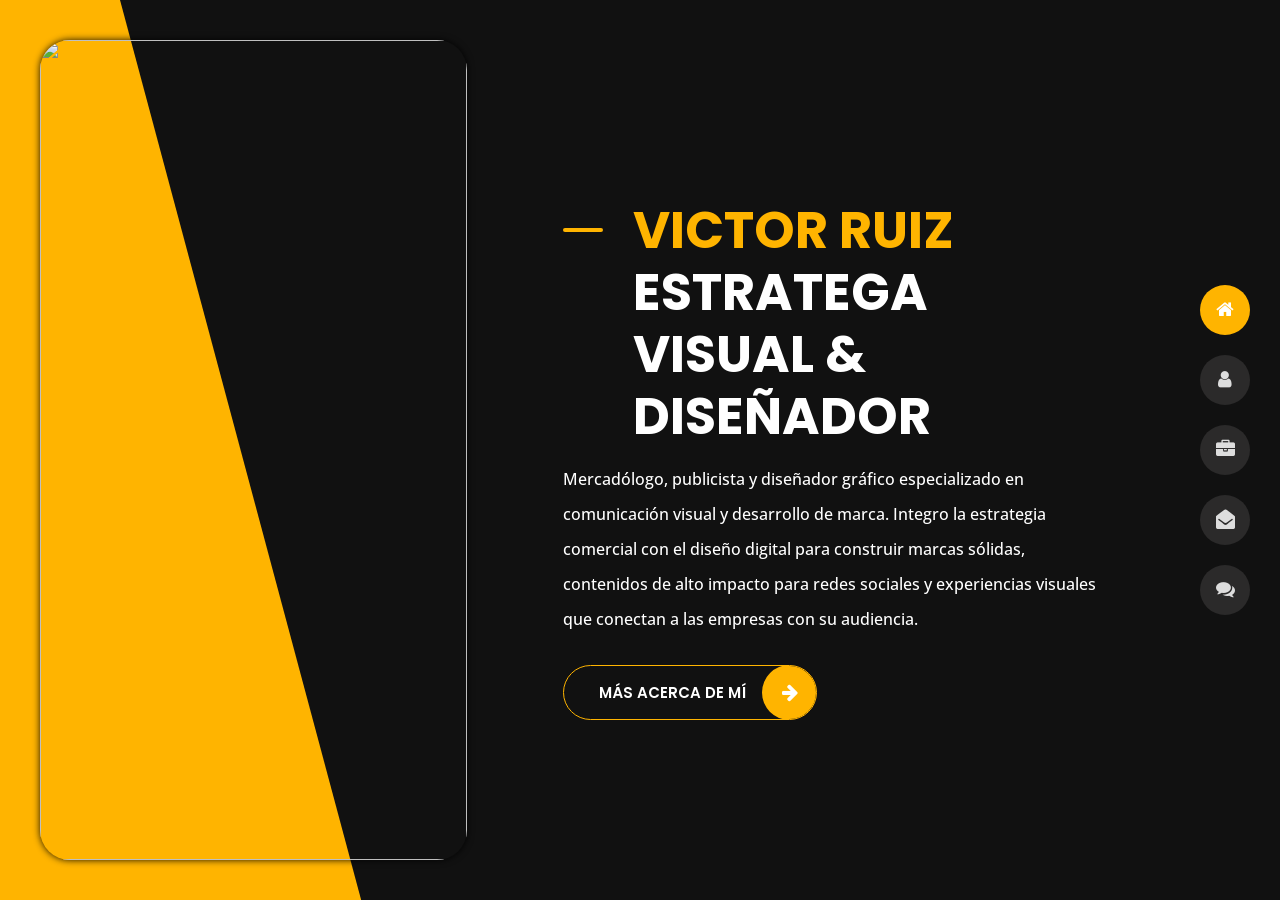
==== commit 16e5b7ac: "Preparar página principal en la raíz para GitHub Pages" ====
--- a/dark.html
+++ b/dark.html
@@ -1,1128 +1,13 @@
-﻿<!DOCTYPE html>
-<html lang="en">
-  <head>
-    <meta charset="utf-8">
-    <title>Tunis - Personal Portfolio</title>
-    <meta name="viewport" content="width=device-width, initial-scale=1">
-    <!-- Template Google Fonts -->
-    <link href="https://fonts.googleapis.com/css?family=Poppins:400,400i,500,500i,600,600i,700,700i,800,800i,900,900i" rel="stylesheet">
-    <link href="https://fonts.googleapis.com/css?family=Open+Sans:300,400,400i,600,600i,700" rel="stylesheet">
-    <!-- Template CSS Files -->
-    <link href="css/bootstrap.min.css" rel="stylesheet">
-    <link href="css/component.css" rel="stylesheet">
-    <link href="css/circle.css" rel="stylesheet">
-    <link href="css/font-awesome.min.css" rel="stylesheet">
-    <link href="css/style.css" rel="stylesheet">
-    <!-- CSS Skin File -->
-    <link href="css/skins/yellow.css" rel="stylesheet">
-    <!-- Modernizr JS File -->
-    <script src="js/modernizr.min.js"></script>
-  </head>
-  <body class="dark home-page">
-    <!-- PRELOADER STARTS -->
-    <div id="preloader">
-      <div class="line"></div>
-    </div>
-    <!-- PRELOADER ENDS -->
-    <!-- Header Starts -->
-    <header class="header" id="navbar-collapse-toggle">
-      <!-- Fixed Navigation Starts -->
-      <ul id="desktop-nav" class="icon-menu d-none d-lg-block">
-        <li class="icon-box desktop-nav-element active">
-          <i class="fa fa-home"></i>
-          <div>
-            <h2>Home</h2>
-          </div>
-        </li>
-        <li class="icon-box desktop-nav-element">
-          <i class="fa fa-user"></i>
-          <div>
-            <h2>About</h2>
-          </div>
-        </li>
-        <li class="icon-box desktop-nav-element">
-          <i class="fa fa-briefcase"></i>
-          <div>
-            <h2>Portfolio</h2>
-          </div>
-        </li>
-        <li class="icon-box desktop-nav-element">
-          <i class="fa fa-envelope-open"></i>
-          <div>
-            <h2>Contact</h2>
-          </div>
-        </li>
-        <li class="icon-box desktop-nav-element">
-          <i class="fa fa-comments"></i>
-          <div>
-            <h2>Blog</h2>
-          </div>
-        </li>
-      </ul>
-      <!-- Fixed Navigation Ends -->
-      <!-- Mobile Menu Starts -->
-      <nav class="d-block d-lg-none">
-        <div class="inputmobile" id="inputmobile">
-          <div id="trigger-mobile" class="trigger-mobile">
-            <span></span>
-            <span></span>
-            <span></span>
-          </div>
-          <ul class="list-unstyled" id="mobile-nav">
-            <li class="mobile-nav-element home-link active">
-              <div>
-                <i class="fa fa-home"></i>
-                <span>Home</span>
-              </div>
-            </li>
-            <li class="mobile-nav-element">
-              <div>
-                <i class="fa fa-user"></i>
-                <span>About</span>
-              </div>
-            </li>
-            <li class="mobile-nav-element">
-              <div>
-                <i class="fa fa-folder-open"></i>
-                <span>Portfolio</span>
-              </div>
-            </li>
-            <li class="mobile-nav-element">
-              <div>
-                <i class="fa fa-envelope-open"></i>
-                <span>Contact</span>
-              </div>
-            </li>
-            <li class="mobile-nav-element">
-              <div>
-                <i class="fa fa-comments"></i>
-                <span>Blog</span>
-              </div>
-            </li>
-          </ul>
-        </div>
-      </nav>
-      <!-- Mobile Menu Ends -->
-    </header>
-    <!-- Header Ends -->
-    <!-- Main Content Starts -->
-    <div class="pages">
-      <!-- Home Starts -->
-      <div class="page page--current" id="home">
-        <div class="home">
-          <div class="container-fluid main-container container-home p-0">
-            <div class="color-block d-none d-lg-block"></div>
-            <div class="row home-details-container align-items-center">
-			  <img class="col-lg-4 position-fixed d-none d-lg-block" src="http://via.placeholder.com/746x1020.jpg" alt="">
-              <div class="col-12 col-lg-8 offset-lg-4 home-details text-left text-sm-center text-lg-left">
-                <div>
-                  <img src="http://via.placeholder.com/300x300.jpg" class="img-fluid main-img-mobile d-none d-sm-block d-lg-none" alt="my picture">
-                  <h1 class="text-uppercase poppins-font">Victor Ruiz <span>Estratega Visual &amp; Diseñador</span>
-                  </h1>
-                  <p class="open-sans-font">Mercadólogo, publicista y diseñador gráfico especializado en comunicación visual y desarrollo de marca. Integro la estrategia comercial con el diseño digital para construir marcas sólidas, contenidos de alto impacto para redes sociales y experiencias visuales que conectan a las empresas con su audiencia.</p>
-                  <a id="link-about" class="button">
-                    <span class="button-text">Más acerca de mí</span>
-                    <span class="button-icon fa fa-arrow-right"></span>
-                  </a>
-                </div>
-              </div>
-            </div>
-          </div>
-        </div>
-      </div>
-      <!-- Home Ends -->
-      <!-- About Starts -->
-      <div class="page" id="about">
-        <!-- Main Content Starts -->
-        <!-- Section Title Starts -->
-        <div class="title-section text-left text-sm-center">
-          <h2>ACERCA DE <span>MÍ</span>
-          </h2>
-          <span class="title-bg">VICTOR RUIZ</span>
-        </div>
-        <!-- Section Title Ends -->
-        <div class="about">
-          <div class="main-content">
-            <div class="container">
-              <div class="row">
-                <!-- Personal Info Starts -->
-                <div class="col-12 col-lg-5 col-xl-6">
-                  <div class="row">
-                    <div class="col-12">
-                      <h3 class="text-uppercase custom-title mb-0 ft-wt-600">INFORMACIÓN PERSONAL</h3>
-                    </div>
-                    <div class="col-12 d-block d-sm-none">
-                      <img src="http://via.placeholder.com/300x300.jpg" class="img-fluid main-img-mobile" alt="my picture">
-                    </div>
-                    <div class="col-6">
-                      <ul class="about-list list-unstyled open-sans-font">
-                        <li>
-                          <span class="title">Nombres:</span>
-                          <span class="value d-block d-sm-inline-block d-lg-block d-xl-inline-block">Victor Jesus</span>
-                        </li>
-                        <li>
-                          <span class="title">Apellidos:</span>
-                          <span class="value d-block d-sm-inline-block d-lg-block d-xl-inline-block">Ruiz Morales</span>
-                        </li>
-                        <li>
-                          <span class="title">Edad:</span>
-                          <span class="value d-block d-sm-inline-block d-lg-block d-xl-inline-block">25 años</span>
-                        </li>
-                        <li>
-                          <span class="title">Freelance :</span>
-                          <span class="value d-block d-sm-inline-block d-lg-block d-xl-inline-block">Disponible</span>
-                        </li>
-                      </ul>
-                    </div>
-                    <div class="col-6">
-                      <ul class="about-list list-unstyled open-sans-font">
-                        <li>
-                          <span class="title">Ubicación:</span>
-                          <span class="value d-block d-sm-inline-block d-lg-block d-xl-inline-block">Puebla</span>
-                        </li>
-                        <li>
-                          <span class="title">Teléfono:</span>
-                          <span class="value d-block d-sm-inline-block d-lg-block d-xl-inline-block">+52 222 174 9672</span>
-                        </li>
-                        <li>
-                          <span class="title">Email :</span>
-                          <span class="value d-block d-sm-inline-block d-lg-block d-xl-inline-block">victxr.ruiz@gmail.com</span>
-                        </li>
-                        <li>
-                          <span class="title">Idiomas:</span>
-                          <span class="value d-block d-sm-inline-block d-lg-block d-xl-inline-block">Español, Inglés (B2)</span>
-                        </li>
-                      </ul>
-                    </div>
-                    <div class="col-12 mt-3">
-                      <a class="button" href="#">
-                        <span class="button-text">Descargar CV</span>
-                        <span class="button-icon fa fa-download"></span>
-                      </a>
-                    </div>
-                  </div>
-                </div>
-                <!-- Personal Info Ends -->
-                <!-- Boxes Starts -->
-                <div class="col-12 col-lg-7 col-xl-6 mt-5 mt-lg-0">
-                  <div class="row">
-                    <div class="col-6">
-                      <div class="box-stats with-margin">
-                        <h3 class="poppins-font position-relative">3</h3>
-                        <p class="open-sans-font m-0 position-relative text-uppercase">años de <span class="d-block">experiencia</span>
-                        </p>
-                      </div>
-                    </div>
-                    <div class="col-6">
-                      <div class="box-stats with-margin">
-                        <h3 class="poppins-font position-relative">50</h3>
-                        <p class="open-sans-font m-0 position-relative text-uppercase">proyectos <span class="d-block">realizados</span>
-                        </p>
-                      </div>
-                    </div>
-                    <div class="col-6 mx-auto">
-                      <div class="box-stats">
-                        <h3 class="poppins-font position-relative">5</h3>
-                        <p class="open-sans-font m-0 position-relative text-uppercase">marcas y <span class="d-block">empresas</span>
-                        </p>
-                      </div>
-                    </div>
-                  </div>
-                </div>
-                <!-- Boxes Ends -->
-              </div>
-              <hr class="separator">
-              <!-- Skills Starts -->
-              <div class="row">
-                <div class="col-12">
-                  <h3 class="text-uppercase pb-4 pb-sm-5 mb-3 mb-sm-0 text-left text-sm-center custom-title ft-wt-600">MIS HABILIDADES</h3>
-                </div>
-                <div class="col-6 col-md-3 mb-3 mb-sm-5">
-                  <div class="c100 p80">
-                    <span>80%</span>
-                    <div class="slice">
-                      <div class="bar"></div>
-                      <div class="fill"></div>
-                    </div>
-                  </div>
-                  <h6 class="text-uppercase open-sans-font text-center mt-2 mt-sm-4">Photoshop</h6>
-                </div>
-                <div class="col-6 col-md-3 mb-3 mb-sm-5">
-                  <div class="c100 p70">
-                    <span>70%</span>
-                    <div class="slice">
-                      <div class="bar"></div>
-                      <div class="fill"></div>
-                    </div>
-                  </div>
-                  <h6 class="text-uppercase open-sans-font text-center mt-2 mt-sm-4">Illustrator</h6>
-                </div>
-                <div class="col-6 col-md-3 mb-3 mb-sm-5">
-                  <div class="c100 p60">
-                    <span>60%</span>
-                    <div class="slice">
-                      <div class="bar"></div>
-                      <div class="fill"></div>
-                    </div>
-                  </div>
-                  <h6 class="text-uppercase open-sans-font text-center mt-2 mt-sm-4">Lightroom</h6>
-                </div>
-                <div class="col-6 col-md-3 mb-3 mb-sm-5">
-                  <div class="c100 p50">
-                    <span>50%</span>
-                    <div class="slice">
-                      <div class="bar"></div>
-                      <div class="fill"></div>
-                    </div>
-                  </div>
-                  <h6 class="text-uppercase open-sans-font text-center mt-2 mt-sm-4">Premiere</h6>
-                </div>
-                <div class="col-6 col-md-3 mb-3 mb-sm-5">
-                  <div class="c100 p70">
-                    <span>70%</span>
-                    <div class="slice">
-                      <div class="bar"></div>
-                      <div class="fill"></div>
-                    </div>
-                  </div>
-                  <h6 class="text-uppercase open-sans-font text-center mt-2 mt-sm-4">Fotografía</h6>
-                </div>
-                <div class="col-6 col-md-3 mb-3 mb-sm-5">
-                  <div class="c100 p40">
-                    <span>40%</span>
-                    <div class="slice">
-                      <div class="bar"></div>
-                      <div class="fill"></div>
-                    </div>
-                  </div>
-                  <h6 class="text-uppercase open-sans-font text-center mt-2 mt-sm-4">Streaming en vivo</h6>
-                </div>
-                <div class="col-6 col-md-3 mb-3 mb-sm-5">
-                  <div class="c100 p65">
-                    <span>65%</span>
-                    <div class="slice">
-                      <div class="bar"></div>
-                      <div class="fill"></div>
-                    </div>
-                  </div>
-                  <h6 class="text-uppercase open-sans-font text-center mt-2 mt-sm-4">Meta Ads</h6>
-                </div>
-                <div class="col-6 col-md-3 mb-3 mb-sm-5">
-                  <div class="c100 p65">
-                    <span>65%</span>
-                    <div class="slice">
-                      <div class="bar"></div>
-                      <div class="fill"></div>
-                    </div>
-                  </div>
-                  <h6 class="text-uppercase open-sans-font text-center mt-2 mt-sm-4">IA Creativa</h6>
-                </div>
-              </div>
-              <!-- Skills Ends -->
-              <hr class="separator mt-1">
-              <!-- Experience & Education Starts -->
-              <div class="row">
-                <div class="col-12">
-                  <h3 class="text-uppercase pb-5 mb-0 text-left text-sm-center custom-title ft-wt-600">MI TRAYECTORIA</h3>
-                </div>
-                <div class="col-lg-6 m-15px-tb">
-                  <div class="resume-box">
-                    <ul>
-                      <li>
-                        <div class="icon">
-                          <i class="fa fa-briefcase"></i>
-                        </div>
-                        <span class="time open-sans-font text-uppercase">ENERO 2025 – ACTUALIDAD</span>
-                        <h5 class="poppins-font text-uppercase">DISEÑADOR GRÁFICO <span class="place open-sans-font">UNIVERSIDAD DEL VALLE DE PUEBLA</span>
-                        </h5>
-                        <p class="open-sans-font">Desarrollo de contenido gráfico y audiovisual para redes sociales institucionales y marcas relacionadas, incluyendo UNIVATOUR, VICELO e ICOSUR. Diseño de identidades gráficas, materiales publicitarios y piezas de comunicación para eventos institucionales y comerciales. Realización de fotografía de eventos y producto, así como operación de cámaras y sistemas TriCaster para transmisiones en vivo.</p>
-                      </li>
-                      <li>
-                        <div class="icon">
-                          <i class="fa fa-briefcase"></i>
-                        </div>
-                        <span class="time open-sans-font text-uppercase">AGOSTO 2022 – MAYO 2023</span>
-                        <h5 class="poppins-font text-uppercase">COMUNICACIÓN SOCIAL Y DISEÑO GRÁFICO <span class="place open-sans-font">INSTITUTO DE LA JUVENTUD DEL MUNICIPIO DE PUEBLA</span>
-                        </h5>
-                        <p class="open-sans-font">Diseño de materiales gráficos de gran formato para eventos institucionales, incluyendo banners y paredes gráficas. Creación de contenido para redes sociales dirigido al público juvenil y colaboración en la estrategia de comunicación e imagen institucional.</p>
-                      </li>
-                      <li>
-                        <div class="icon">
-                          <i class="fa fa-briefcase"></i>
-                        </div>
-                        <span class="time open-sans-font text-uppercase">FEBRERO 2022 – AGOSTO 2022</span>
-                        <h5 class="poppins-font text-uppercase">AUXILIAR DE DISEÑO GRÁFICO <span class="place open-sans-font">GLOBAL MEDIA INVESTMENT</span>
-                        </h5>
-                        <p class="open-sans-font">Diseño de contenido para redes sociales y desarrollo de materiales gráficos para marcas como Talina Salinas Beauty Studio, G Life, Universidad UHS y Tiendas Neto, siguiendo sus manuales de identidad y lineamientos visuales.</p>
-                      </li>
-                      <li>
-                        <div class="icon">
-                          <i class="fa fa-briefcase"></i>
-                        </div>
-                        <span class="time open-sans-font text-uppercase">MAYO 2021 – ENERO 2022</span>
-                        <h5 class="poppins-font text-uppercase">COMMUNITY MANAGER <span class="place open-sans-font">PAVELO'S PIZZA</span>
-                        </h5>
-                        <p class="open-sans-font">Gestión de redes sociales, creación de contenido digital y atención a la comunidad. Producción de fotografía de producto y videos publicitarios para plataformas digitales.</p>
-                      </li>
-                    </ul>
-                  </div>
-                </div>
-                <div class="col-lg-6 m-15px-tb">
-                  <div class="resume-box">
-                    <ul>
-                      <li>
-                        <div class="icon">
-                          <i class="fa fa-graduation-cap"></i>
-                        </div>
-                        <span class="time open-sans-font text-uppercase">AGOSTO 2025 – DICIEMBRE 2026</span>
-                        <h5 class="poppins-font text-uppercase">MAESTRÍA EN DISEÑO GRÁFICO DIGITAL <span class="place open-sans-font">INSTITUTO DE ESTUDIOS UNIVERSITARIOS (IEU)</span>
-                        </h5>
-                        <p class="open-sans-font">Formación especializada en diseño digital, comunicación visual y desarrollo de soluciones gráficas.</p>
-                      </li>
-                      <li>
-                        <div class="icon">
-                          <i class="fa fa-graduation-cap"></i>
-                        </div>
-                        <span class="time open-sans-font text-uppercase">2020 – 2023</span>
-                        <h5 class="poppins-font text-uppercase">LICENCIATURA EN MERCADOTECNIA Y PUBLICIDAD <span class="place open-sans-font">INSTITUTO DE ESTUDIOS UNIVERSITARIOS (IEU)</span>
-                        </h5>
-                        <p class="open-sans-font">Formación en marketing, publicidad, comunicación estratégica y desarrollo de conceptos creativos.</p>
-                      </li>
-                    </ul>
-                  </div>
-                </div>
-              </div>
-              <!-- Experience & Education Ends -->
-            </div>
-          </div>
-        </div>
-        <!-- Main Content Ends -->
-      </div>
-      <!-- About Ends -->
-      <!-- Portfolio Starts -->
-      <div class="page" id="portfolio">
-        <!-- Main Content Starts -->
-        <div class="portfolio">
-          <!-- Page Title Starts -->
-          <div class="title-section text-left text-sm-center">
-            <h2>my <span>portfolio</span>
-            </h2>
-            <span class="title-bg">works</span>
-          </div>
-          <!-- Page Title Ends -->
-          <div class="main-content text-center">
-            <div id="grid-gallery" class="container grid-gallery">
-              <!-- Portfolio Grid Starts -->
-              <div class="grid-wrap">
-                <ul class="row grid gridlist">
-                  <!-- Portfolio Item Starts -->
-                  <li>
-                    <figure>
-                      <img src="http://via.placeholder.com/895x552.jpg" alt="Portolio Image">
-                      <div>
-                        <span>Image Project</span>
-                      </div>
-                    </figure>
-                  </li>
-                  <!-- Portfolio Item Ends -->
-                  <!-- Portfolio Item Starts -->
-                  <li>
-                    <figure>
-                      <img src="http://via.placeholder.com/895x552.jpg" alt="Portolio Image">
-                      <div>
-                        <span>Youtube Project</span>
-                      </div>
-                    </figure>
-                  </li>
-                  <!-- Portfolio Item Ends -->
-                  <!-- Portfolio Item Starts -->
-                  <li>
-                    <figure>
-                      <img src="http://via.placeholder.com/895x552.jpg" alt="Portolio Image">
-                      <div>
-                        <span>Slider Project</span>
-                      </div>
-                    </figure>
-                  </li>
-                  <!-- Portfolio Item Ends -->
-                  <!-- Portfolio Item Starts -->
-                  <li>
-                    <figure>
-                      <img src="http://via.placeholder.com/895x552.jpg" alt="Portolio Image">
-                      <div>
-                        <span>Local Video Project</span>
-                      </div>
-                    </figure>
-                  </li>
-                  <!-- Portfolio Item Ends -->
-                  <!-- Portfolio Item Starts -->
-                  <li>
-                    <figure>
-                      <img src="http://via.placeholder.com/895x552.jpg" alt="Portolio Image">
-                      <div>
-                        <span>Image Project</span>
-                      </div>
-                    </figure>
-                  </li>
-                  <!-- Portfolio Item Ends -->
-                  <!-- Portfolio Item Starts -->
-                  <li>
-                    <figure>
-                      <img src="http://via.placeholder.com/895x552.jpg" alt="Portolio Image">
-                      <div>
-                        <span>Image Project</span>
-                      </div>
-                    </figure>
-                  </li>
-                  <!-- Portfolio Item Ends -->
-                  <!-- Portfolio Item Starts -->
-                  <li>
-                    <figure>
-                      <img src="http://via.placeholder.com/895x552.jpg" alt="Portolio Image">
-                      <div>
-                        <span>Image Project</span>
-                      </div>
-                    </figure>
-                  </li>
-                  <!-- Portfolio Item Ends -->
-                  <!-- Portfolio Item Starts -->
-                  <li>
-                    <figure>
-                      <img src="http://via.placeholder.com/895x552.jpg" alt="Portolio Image">
-                      <div>
-                        <span>Image Project</span>
-                      </div>
-                    </figure>
-                  </li>
-                  <!-- Portfolio Item Ends -->
-                  <!-- Portfolio Item Starts -->
-                  <li>
-                    <figure>
-                      <img src="http://via.placeholder.com/895x552.jpg" alt="Portolio Image">
-                      <div>
-                        <span>Image Project</span>
-                      </div>
-                    </figure>
-                  </li>
-                  <!-- Portfolio Item Ends -->
-                </ul>
-              </div>
-              <!-- Portfolio Grid Ends -->
-              <!-- Portfolio Details Starts -->
-              <div class="slideshow">
-                <ul>
-                  <!-- Portfolio Item Detail Starts -->
-                  <li>
-                    <figure>
-                      <!-- Project Details Starts -->
-                      <figcaption>
-                        <h3>Image Project</h3>
-                        <div class="row open-sans-font">
-                          <div class="col-12 col-sm-6 mb-2">
-                            <i class="fa fa-file-text-o pr-2"></i>
-                            <span class="project-label">Project </span>: <span class="ft-wt-600 uppercase">Website</span>
-                          </div>
-                          <div class="col-12 col-sm-6 mb-2">
-                            <i class="fa fa-user-o pr-2"></i>
-                            <span class="project-label">Client </span>: <span class="ft-wt-600 uppercase">Envato</span>
-                          </div>
-                          <div class="col-12 col-sm-6 mb-2">
-                            <i class="fa fa-code pr-2"></i>
-                            <span class="project-label">Langages </span>: <span class="ft-wt-600 uppercase">HTML, CSS, Javascript</span>
-                          </div>
-                          <div class="col-12 col-sm-6 mb-2">
-                            <i class="fa fa-external-link pr-2"></i>
-                            <span class="project-label">Preview </span>: <span class="ft-wt-600 uppercase">
-                              <a href="#" target="_blank">www.envato.com</a>
-                            </span>
-                          </div>
-                        </div>
-                      </figcaption>
-                      <!-- Project Details Ends -->
-                      <!-- Main Project Content Starts -->
-                      <img src="http://via.placeholder.com/895x552.jpg" alt="Portolio Image">
-                      <!-- Main Project Content Ends -->
-                    </figure>
-                  </li>
-                  <!-- Portfolio Item Detail Ends -->
-                  <!-- Portfolio Item Detail Starts -->
-                  <li>
-                    <figure>
-                      <!-- Project Details Starts -->
-                      <figcaption>
-                        <h3>Youtube Project</h3>
-                        <div class="row open-sans-font">
-                          <div class="col-6 mb-2">
-                            <i class="fa fa-file-text-o pr-2"></i>
-                            <span class="project-label">Project </span>: <span class="ft-wt-600 uppercase">Video</span>
-                          </div>
-                          <div class="col-6 mb-2">
-                            <i class="fa fa-user-o pr-2"></i>
-                            <span class="project-label">Client </span>: <span class="ft-wt-600 uppercase">Videohive</span>
-                          </div>
-                          <div class="col-6 mb-2">
-                            <i class="fa fa-code pr-2"></i>
-                            <span class="project-label">Langages </span>: <span class="ft-wt-600 uppercase">Adobe After Effects</span>
-                          </div>
-                          <div class="col-6 mb-2">
-                            <i class="fa fa-external-link pr-2"></i>
-                            <span class="project-label">Preview </span>: <span class="ft-wt-600 uppercase">
-                              <a href="#" target="_blank">www.videohive.net</a>
-                            </span>
-                          </div>
-                        </div>
-                      </figcaption>
-                      <!-- Project Details Ends -->
-                      <!-- Main Project Content Starts -->
-                      <div class="videocontainer">
-                        <iframe class="youtube-video" src="https://www.youtube.com/embed/7e90gBu4pas?enablejsapi=1&version=3&playerapiid=ytplayer" allowfullscreen></iframe>
-                      </div>
-                      <!-- Main Project Content Ends -->
-                    </figure>
-                  </li>
-                  <!-- Portfolio Item Detail Ends -->
-                  <!-- Portfolio Item Detail Starts -->
-                  <li>
-                    <figure>
-                      <!-- Project Details Starts -->
-                      <figcaption>
-                        <h3>Slider Project</h3>
-                        <div class="row open-sans-font">
-                          <div class="col-6 mb-2">
-                            <i class="fa fa-file-text-o pr-2"></i>
-                            <span class="project-label">Project </span>: <span class="ft-wt-600 uppercase">Website</span>
-                          </div>
-                          <div class="col-6 mb-2">
-                            <i class="fa fa-user-o pr-2"></i>
-                            <span class="project-label">Client </span>: <span class="ft-wt-600 uppercase">Themeforest</span>
-                          </div>
-                          <div class="col-6 mb-2">
-                            <i class="fa fa-code pr-2"></i>
-                            <span class="project-label">Langages </span>: <span class="ft-wt-600 uppercase">HTML, CSS, Javascript</span>
-                          </div>
-                          <div class="col-6 mb-2">
-                            <i class="fa fa-external-link pr-2"></i>
-                            <span class="project-label">Preview </span>: <span class="ft-wt-600 uppercase">
-                              <a href="#" target="_blank">www.themeforest.net</a>
-                            </span>
-                          </div>
-                        </div>
-                      </figcaption>
-                      <!-- Project Details Ends -->
-                      <!-- Main Project Content Starts -->
-                      <div id="slider" class="carousel slide portfolio-slider" data-ride="carousel" data-interval="false">
-                        <ol class="carousel-indicators">
-                          <li data-target="#slider" data-slide-to="0" class="active"></li>
-                          <li data-target="#slider" data-slide-to="1"></li>
-                          <li data-target="#slider" data-slide-to="2"></li>
-                        </ol>
-                        <!-- The slideshow -->
-                        <div class="carousel-inner">
-                          <div class="carousel-item active">
-                            <img src="http://via.placeholder.com/895x552.jpg" alt="slide 1">
-                          </div>
-                          <div class="carousel-item">
-                            <img src="http://via.placeholder.com/895x552.jpg" alt="slide 2">
-                          </div>
-                          <div class="carousel-item">
-                            <img src="http://via.placeholder.com/895x552.jpg" alt="slide 3">
-                          </div>
-                        </div>
-                      </div>
-                      <!-- Main Project Content Ends -->
-                    </figure>
-                  </li>
-                  <!-- Portfolio Item Detail Ends -->
-                  <!-- Portfolio Item Detail Starts -->
-                  <li>
-                    <figure>
-                      <!-- Project Details Starts -->
-                      <figcaption>
-                        <h3>Local Video Project</h3>
-                        <div class="row open-sans-font">
-                          <div class="col-6 mb-2">
-                            <i class="fa fa-file-text-o pr-2"></i>
-                            <span class="project-label">Project </span>: <span class="ft-wt-600 uppercase">Video</span>
-                          </div>
-                          <div class="col-6 mb-2">
-                            <i class="fa fa-user-o pr-2"></i>
-                            <span class="project-label">Client </span>: <span class="ft-wt-600 uppercase">Videohive</span>
-                          </div>
-                          <div class="col-6 mb-2">
-                            <i class="fa fa-code pr-2"></i>
-                            <span class="project-label">Langages </span>: <span class="ft-wt-600 uppercase">Adobe Premium</span>
-                          </div>
-                          <div class="col-6 mb-2">
-                            <i class="fa fa-external-link pr-2"></i>
-                            <span class="project-label">Preview </span>: <span class="ft-wt-600 uppercase">
-                              <a href="#" target="_blank">www.envato.com</a>
-                            </span>
-                          </div>
-                        </div>
-                      </figcaption>
-                      <!-- Project Details Ends -->
-                      <!-- Main Project Content Starts -->
-                      <video id="video" class="responsive-video" controls poster="img/projects/project-1.jpg">
-                        <source src="img/projects/video.mp4" type="video/mp4">
-                      </video>
-                      <!-- Main Project Content Ends -->
-                    </figure>
-                  </li>
-                  <!-- Portfolio Item Detail Ends -->
-                  <!-- Portfolio Item Detail Starts -->
-                  <li>
-                    <figure>
-                      <!-- Project Details Starts -->
-                      <figcaption>
-                        <h3>Image Project</h3>
-                        <div class="row open-sans-font">
-                          <div class="col-6 mb-2">
-                            <i class="fa fa-file-text-o pr-2"></i>
-                            <span class="project-label">Project </span>: <span class="ft-wt-600 uppercase">Website</span>
-                          </div>
-                          <div class="col-6 mb-2">
-                            <i class="fa fa-user-o pr-2"></i>
-                            <span class="project-label">Client </span>: <span class="ft-wt-600 uppercase">Envato</span>
-                          </div>
-                          <div class="col-6 mb-2">
-                            <i class="fa fa-code pr-2"></i>
-                            <span class="project-label">Langages </span>: <span class="ft-wt-600 uppercase">HTML, CSS, Javascript</span>
-                          </div>
-                          <div class="col-6 mb-2">
-                            <i class="fa fa-external-link pr-2"></i>
-                            <span class="project-label">Preview </span>: <span class="ft-wt-600 uppercase">
-                              <a href="#" target="_blank">www.envato.com</a>
-                            </span>
-                          </div>
-                        </div>
-                      </figcaption>
-                      <!-- Project Details Ends -->
-                      <!-- Main Project Content Starts -->
-                      <img src="http://via.placeholder.com/895x552.jpg" alt="Portolio Image">
-                      <!-- Main Project Content Ends -->
-                    </figure>
-                  </li>
-                  <!-- Portfolio Item Detail Ends -->
-                  <!-- Portfolio Item Detail Starts -->
-                  <li>
-                    <figure>
-                      <!-- Project Details Starts -->
-                      <figcaption>
-                        <h3>Image Project</h3>
-                        <div class="row open-sans-font">
-                          <div class="col-6 mb-2">
-                            <i class="fa fa-file-text-o pr-2"></i>
-                            <span class="project-label">Project </span>: <span class="ft-wt-600 uppercase">Website</span>
-                          </div>
-                          <div class="col-6 mb-2">
-                            <i class="fa fa-user-o pr-2"></i>
-                            <span class="project-label">Client </span>: <span class="ft-wt-600 uppercase">Envato</span>
-                          </div>
-                          <div class="col-6 mb-2">
-                            <i class="fa fa-code pr-2"></i>
-                            <span class="project-label">Langages </span>: <span class="ft-wt-600 uppercase">HTML, CSS, Javascript</span>
-                          </div>
-                          <div class="col-6 mb-2">
-                            <i class="fa fa-external-link pr-2"></i>
-                            <span class="project-label">Preview </span>: <span class="ft-wt-600 uppercase">
-                              <a href="#" target="_blank">www.envato.com</a>
-                            </span>
-                          </div>
-                        </div>
-                      </figcaption>
-                      <!-- Project Details Ends -->
-                      <!-- Main Project Content Starts -->
-                      <img src="http://via.placeholder.com/895x552.jpg" alt="Portolio Image">
-                      <!-- Main Project Content Ends -->
-                    </figure>
-                  </li>
-                  <!-- Portfolio Item Detail Ends -->
-                  <!-- Portfolio Item Detail Starts -->
-                  <li>
-                    <figure>
-                      <!-- Project Details Starts -->
-                      <figcaption>
-                        <h3>Image Project</h3>
-                        <div class="row open-sans-font">
-                          <div class="col-6 mb-2">
-                            <i class="fa fa-file-text-o pr-2"></i>
-                            <span class="project-label">Project </span>: <span class="ft-wt-600 uppercase">Website</span>
-                          </div>
-                          <div class="col-6 mb-2">
-                            <i class="fa fa-user-o pr-2"></i>
-                            <span class="project-label">Client </span>: <span class="ft-wt-600 uppercase">Envato</span>
-                          </div>
-                          <div class="col-6 mb-2">
-                            <i class="fa fa-code pr-2"></i>
-                            <span class="project-label">Langages </span>: <span class="ft-wt-600 uppercase">HTML, CSS, Javascript</span>
-                          </div>
-                          <div class="col-6 mb-2">
-                            <i class="fa fa-external-link pr-2"></i>
-                            <span class="project-label">Preview </span>: <span class="ft-wt-600 uppercase">
-                              <a href="#" target="_blank">www.envato.com</a>
-                            </span>
-                          </div>
-                        </div>
-                      </figcaption>
-                      <!-- Project Details Ends -->
-                      <!-- Main Project Content Starts -->
-                      <img src="http://via.placeholder.com/895x552.jpg" alt="Portolio Image">
-                      <!-- Main Project Content Ends -->
-                    </figure>
-                  </li>
-                  <!-- Portfolio Item Detail Ends -->
-                  <!-- Portfolio Item Detail Starts -->
-                  <li>
-                    <figure>
-                      <!-- Project Details Starts -->
-                      <figcaption>
-                        <h3>Image Project</h3>
-                        <div class="row open-sans-font">
-                          <div class="col-6 mb-2">
-                            <i class="fa fa-file-text-o pr-2"></i>
-                            <span class="project-label">Project </span>: <span class="ft-wt-600 uppercase">Website</span>
-                          </div>
-                          <div class="col-6 mb-2">
-                            <i class="fa fa-user-o pr-2"></i>
-                            <span class="project-label">Client </span>: <span class="ft-wt-600 uppercase">Envato</span>
-                          </div>
-                          <div class="col-6 mb-2">
-                            <i class="fa fa-code pr-2"></i>
-                            <span class="project-label">Langages </span>: <span class="ft-wt-600 uppercase">HTML, CSS, Javascript</span>
-                          </div>
-                          <div class="col-6 mb-2">
-                            <i class="fa fa-external-link pr-2"></i>
-                            <span class="project-label">Preview </span>: <span class="ft-wt-600 uppercase">
-                              <a href="#" target="_blank">www.envato.com</a>
-                            </span>
-                          </div>
-                        </div>
-                      </figcaption>
-                      <!-- Project Details Ends -->
-                      <!-- Main Project Content Starts -->
-                      <img src="http://via.placeholder.com/895x552.jpg" alt="Portolio Image">
-                      <!-- Main Project Content Ends -->
-                    </figure>
-                  </li>
-                  <!-- Portfolio Item Detail Ends -->
-                  <!-- Portfolio Item Detail Starts -->
-                  <li>
-                    <figure>
-                      <!-- Project Details Starts -->
-                      <figcaption>
-                        <h3>Image Project</h3>
-                        <div class="row open-sans-font">
-                          <div class="col-6 mb-2">
-                            <i class="fa fa-file-text-o pr-2"></i>
-                            <span class="project-label">Project </span>: <span class="ft-wt-600 uppercase">Website</span>
-                          </div>
-                          <div class="col-6 mb-2">
-                            <i class="fa fa-user-o pr-2"></i>
-                            <span class="project-label">Client </span>: <span class="ft-wt-600 uppercase">Envato</span>
-                          </div>
-                          <div class="col-6 mb-2">
-                            <i class="fa fa-code pr-2"></i>
-                            <span class="project-label">Langages </span>: <span class="ft-wt-600 uppercase">HTML, CSS, Javascript</span>
-                          </div>
-                          <div class="col-6 mb-2">
-                            <i class="fa fa-external-link pr-2"></i>
-                            <span class="project-label">Preview </span>: <span class="ft-wt-600 uppercase">
-                              <a href="#" target="_blank">www.envato.com</a>
-                            </span>
-                          </div>
-                        </div>
-                      </figcaption>
-                      <!-- Project Details Ends -->
-                      <!-- Main Project Content Starts -->
-                      <img src="http://via.placeholder.com/895x552.jpg" alt="Portolio Image">
-                      <!-- Main Project Content Ends -->
-                    </figure>
-                  </li>
-                  <!-- Portfolio Item Detail Ends -->
-                </ul>
-                <!-- Portfolio Navigation Starts -->
-                <nav>
-                  <span class="icon nav-prev">
-                    <img src="img/projects/navigation/left-arrow.png" alt="previous">
-                  </span>
-                  <span class="icon nav-next">
-                    <img src="img/projects/navigation/right-arrow.png" alt="next">
-                  </span>
-                  <span class="nav-close">
-                    <img src="img/projects/navigation/close-button.png" alt="close">
-                  </span>
-                </nav>
-                <!-- Portfolio Navigation Ends -->
-              </div>
-            </div>
-          </div>
-        </div>
-        <!-- Main Content Ends -->
-      </div>
-      <!-- Portfolio Ends -->
-      <!-- Contact Starts -->
-      <div class="page" id="contact">
-        <div class="contact">
-          <div class="title-section text-left text-sm-center">
-            <h2>get in <span>touch</span>
-            </h2>
-            <span class="title-bg">contact</span>
-          </div>
-          <div class="main-content">
-            <div class="container">
-              <div class="row">
-                <!-- Left Side Starts -->
-                <div class="col-12 col-lg-4">
-                  <h3 class="text-uppercase custom-title mb-0 ft-wt-600 pb-3">Don't be shy !</h3>
-                  <p class="open-sans-font mb-3">Feel free to get in touch with me. I am always open to discussing new projects, creative ideas or opportunities to be part of your visions.</p>
-                  <p class="open-sans-font custom-span-contact position-relative">
-                    <i class="fa fa-envelope-open position-absolute"></i>
-                    <span class="d-block">mail me</span>steve@mail.com
-                  </p>
-                  <p class="open-sans-font custom-span-contact position-relative">
-                    <i class="fa fa-phone-square position-absolute"></i>
-                    <span class="d-block">call me</span>+216 21 184 010
-                  </p>
-                  <ul class="social list-unstyled pt-1 mb-5">
-                    <li class="facebook">
-                      <a title="Facebook" href="#">
-                        <i class="fa fa-facebook"></i>
-                      </a>
-                    </li>
-                    <li class="twitter">
-                      <a title="Twitter" href="#">
-                        <i class="fa fa-twitter"></i>
-                      </a>
-                    </li>
-                    <li class="youtube">
-                      <a title="Youtube" href="#">
-                        <i class="fa fa-youtube"></i>
-                      </a>
-                    </li>
-                    <li class="dribbble">
-                      <a title="Dribbble" href="#">
-                        <i class="fa fa-dribbble"></i>
-                      </a>
-                    </li>
-                  </ul>
-                </div>
-                <!-- Left Side Ends -->
-                <!-- Contact Form Starts -->
-                <div class="col-12 col-lg-8">
-                  <form class="contactform" method="post" action="php/process-form.php">
-                    <div class="contactform">
-                      <div class="row">
-                        <div class="col-12 col-md-4">
-                          <input autocomplete="off" type="text" name="name" placeholder="YOUR NAME">
-                        </div>
-                        <div class="col-12 col-md-4">
-                          <input autocomplete="off" type="email" name="email" placeholder="YOUR EMAIL">
-                        </div>
-                        <div class="col-12 col-md-4">
-                          <input autocomplete="off" type="text" name="subject" placeholder="YOUR SUBJECT">
-                        </div>
-                        <div class="col-12">
-                          <textarea name="message" placeholder="YOUR MESSAGE"></textarea>
-                          <button type="submit" class="button">
-                            <span class="button-text">Send Message</span>
-                            <span class="button-icon fa fa-send"></span>
-                          </button>
-                        </div>
-                        <div class="col-12 form-message">
-                          <span class="output_message text-center font-weight-600 text-uppercase"></span>
-                        </div>
-                      </div>
-                    </div>
-                  </form>
-                </div>
-                <!-- Contact Form Ends -->
-              </div>
-            </div>
-          </div>
-        </div>
-      </div>
-      <!-- Contact Ends -->
-      <!-- Blog Starts -->
-      <div class="page" id="blog">
-        <div class="blog">
-          <!-- Page Title Starts -->
-          <div class="title-section text-left text-sm-center">
-            <h2>my <span>blog</span>
-            </h2>
-            <span class="title-bg">posts</span>
-          </div>
-          <!-- Page Title Ends -->
-          <!-- Main Content Starts -->
-          <div class="main-content">
-            <div class="container">
-              <!-- Articles Starts -->
-              <div class="row">
-                <!-- Article Starts -->
-                <div class="col-12 col-md-6 col-lg-6 col-xl-4 mb-30">
-                  <article class="post-container">
-                    <div class="post-thumb">
-                      <a href="blog-post-dark.html" class="d-block position-relative overflow-hidden">
-                        <img src="http://via.placeholder.com/895x552.jpg" class="img-fluid" alt="Blog Post">
-                      </a>
-                    </div>
-                    <div class="post-content">
-                      <div class="entry-header">
-                        <h3>
-                          <a href="blog-post-dark.html">How to Own Your Audience by Creating an Email List</a>
-                        </h3>
-                      </div>
-                      <div class="entry-content open-sans-font">
-                        <p>Lorem ipsum dolor sit amet, consetetur sadipscing elitr, sed diam nonumy eirmod tempor invidunt ut labore... </p>
-                      </div>
-                    </div>
-                  </article>
-                </div>
-                <!-- Article Ends -->
-                <!-- Article Starts -->
-                <div class="col-12 col-md-6 col-lg-6 col-xl-4 mb-30">
-                  <article class="post-container">
-                    <div class="post-thumb">
-                      <a href="blog-post-dark.html" class="d-block position-relative overflow-hidden">
-                        <img src="http://via.placeholder.com/895x552.jpg" class="img-fluid" alt="">
-                      </a>
-                    </div>
-                    <div class="post-content">
-                      <div class="entry-header">
-                        <h3>
-                          <a href="blog-post-dark.html">Top 10 Toolkits for Deep Learning in 2020</a>
-                        </h3>
-                      </div>
-                      <div class="entry-content open-sans-font">
-                        <p>Lorem ipsum dolor sit amet, consetetur sadipscing elitr, sed diam nonumy eirmod tempor invidunt ut labore... </p>
-                      </div>
-                    </div>
-                  </article>
-                </div>
-                <!-- Article Ends -->
-                <!-- Article Starts -->
-                <div class="col-12 col-md-6 col-lg-6 col-xl-4 mb-30">
-                  <article class="post-container">
-                    <div class="post-thumb">
-                      <a href="blog-post-dark.html" class="d-block position-relative overflow-hidden">
-                        <img src="http://via.placeholder.com/895x552.jpg" class="img-fluid" alt="">
-                      </a>
-                    </div>
-                    <div class="post-content">
-                      <div class="entry-header">
-                        <h3>
-                          <a href="blog-post-dark.html">Everything You Need to Know About Web Accessibility</a>
-                        </h3>
-                      </div>
-                      <div class="entry-content open-sans-font">
-                        <p>Lorem ipsum dolor sit amet, consetetur sadipscing elitr, sed diam nonumy eirmod tempor invidunt ut labore... </p>
-                      </div>
-                    </div>
-                  </article>
-                </div>
-                <!-- Article Ends -->
-                <!-- Article Starts -->
-                <div class="col-12 col-md-6 col-lg-6 col-xl-4 mb-30">
-                  <article class="post-container">
-                    <div class="post-thumb">
-                      <a href="blog-post-dark.html" class="d-block position-relative overflow-hidden">
-                        <img src="http://via.placeholder.com/895x552.jpg" class="img-fluid" alt="">
-                      </a>
-                    </div>
-                    <div class="post-content">
-                      <div class="entry-header">
-                        <h3>
-                          <a href="blog-post-dark.html">How to Inject Humor & Comedy Into Your Brand</a>
-                        </h3>
-                      </div>
-                      <div class="entry-content open-sans-font">
-                        <p>Lorem ipsum dolor sit amet, consetetur sadipscing elitr, sed diam nonumy eirmod tempor invidunt ut labore... </p>
-                      </div>
-                    </div>
-                  </article>
-                </div>
-                <!-- Article Ends -->
-                <!-- Article Starts -->
-                <div class="col-12 col-md-6 col-lg-6 col-xl-4 mb-30">
-                  <article class="post-container">
-                    <div class="post-thumb">
-                      <a href="blog-post-dark.html" class="d-block position-relative overflow-hidden">
-                        <img src="http://via.placeholder.com/895x552.jpg" class="img-fluid" alt="">
-                      </a>
-                    </div>
-                    <div class="post-content">
-                      <div class="entry-header">
-                        <h3>
-                          <a href="blog-post-dark.html">Women in Web Design: How To Achieve Success</a>
-                        </h3>
-                      </div>
-                      <div class="entry-content open-sans-font">
-                        <p>Lorem ipsum dolor sit amet, consetetur sadipscing elitr, sed diam nonumy eirmod tempor invidunt ut labore... </p>
-                      </div>
-                    </div>
-                  </article>
-                </div>
-                <!-- Article Ends -->
-                <!-- Article Starts -->
-                <div class="col-12 col-md-6 col-lg-6 col-xl-4 mb-30">
-                  <article class="post-container">
-                    <div class="post-thumb">
-                      <a href="blog-post-dark.html" class="d-block position-relative overflow-hidden">
-                        <img src="http://via.placeholder.com/895x552.jpg" class="img-fluid" alt="">
-                      </a>
-                    </div>
-                    <div class="post-content">
-                      <div class="entry-header">
-                        <h3>
-                          <a href="blog-post-dark.html">Evergreen versus topical content: An overview</a>
-                        </h3>
-                      </div>
-                      <div class="entry-content open-sans-font">
-                        <p>Lorem ipsum dolor sit amet, consetetur sadipscing elitr, sed diam nonumy eirmod tempor invidunt ut labore... </p>
-                      </div>
-                    </div>
-                  </article>
-                </div>
-                <!-- Article Ends -->
-                <!-- Pagination Starts -->
-                <div class="col-12 mt-4">
-                  <nav>
-                    <ul class="pagination justify-content-center mb-0">
-                      <li class="page-item">
-                        <a class="page-link" href="#">1</a>
-                      </li>
-                      <li class="page-item active">
-                        <a class="page-link" href="#">2</a>
-                      </li>
-                      <li class="page-item">
-                        <a class="page-link" href="#">3</a>
-                      </li>
-                      <li class="page-item">
-                        <a class="page-link" href="#">4</a>
-                      </li>
-                    </ul>
-                  </nav>
-                </div>
-                <!-- Pagination Ends -->
-              </div>
-              <!-- Articles Ends -->
-            </div>
-          </div>
-        </div>
-      </div>
-      <!-- Blog Ends -->
-    </div>
-    <!-- Main Content Ends -->
-    <!-- Template JS Files -->
-    <script src="js/jquery-3.7.1.min.js"></script>
-    <script src="js/imagesloaded.pkgd.min.js"></script>
-    <script src="js/masonry.pkgd.min.js"></script>
-    <script src="js/classie.js"></script>
-    <script src="js/main.js"></script>
-    <script src="js/cbpGridGallery.js"></script>
-    <script src="js/jquery.hoverdir.js"></script>
-	<script src="js/bootstrap.js"></script>
-	<script src="js/popper.min.js"></script>
-    <script src="js/menu.js"></script>
-    <script src="js/custom.js"></script>
-  </body>
+<!DOCTYPE html>
+<html lang="es">
+<head>
+  <meta charset="utf-8">
+  <meta name="viewport" content="width=device-width, initial-scale=1">
+  <meta http-equiv="refresh" content="0; url=index.html">
+  <title>Victor Ruiz — Portafolio</title>
+</head>
+<body>
+  <p><a href="index.html">Ir al portafolio de Victor Ruiz</a></p>
+  <script>window.location.replace('index.html' + window.location.search + window.location.hash);</script>
+</body>
 </html>
